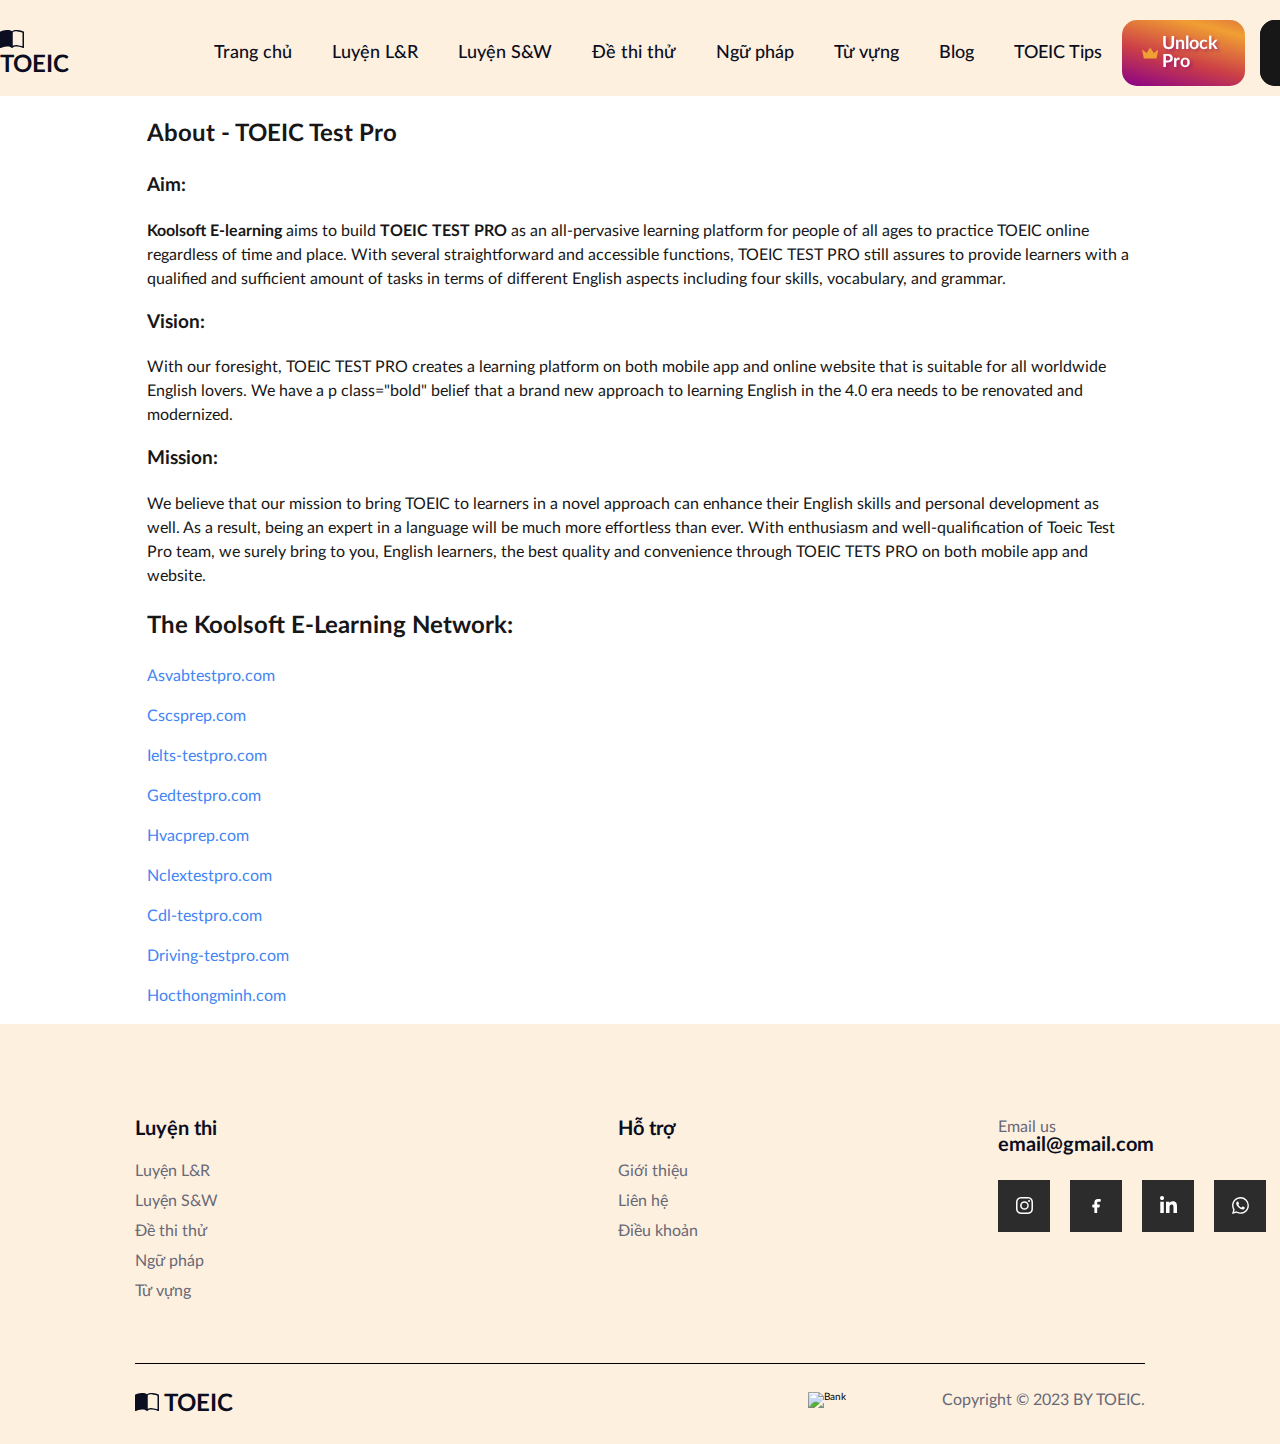
==== aboutus.html @ 28185030 "Làm web contact, aboutus, term" ====
<!DOCTYPE html>
<html lang="en">
    <head>
        <meta charset="UTF-8" />
        <meta name="viewport" content="width=device-width, initial-scale=1.0" />
        <!-- Favicon -->
        <link
            rel="shortcut icon"
            href="./assets/favicon/favicon.ico"
            type="image/x-icon"
        />
        <!-- Nhúng CDN Font Awesome -->
        <link rel="preconnect" href="https://cdnjs.cloudflare.com" />
        <link
            rel="stylesheet"
            href="https://cdnjs.cloudflare.com/ajax/libs/font-awesome/6.4.0/css/all.min.css"
            integrity="sha512-iecdLmaskl7CVkqkXNQ/ZH/XLlvWZOJyj7Yy7tcenmpD1ypASozpmT/E0iPtmFIB46ZmdtAc9eNBvH0H/ZpiBw=="
            crossorigin="anonymous"
            referrerpolicy="no-referrer"
        />
        <!-- Style CSS -->
        <link rel="stylesheet" href="./assets/font/stylesheet.css" />
        <!-- Reset CSS -->
        <link rel="stylesheet" href="./assets/css/reset.css" />
        <!-- Font  -->
        <link rel="stylesheet" href="./assets/css/style.css" />
        <!-- Aboutus CSS -->
        <link rel="stylesheet" href="./assets/css/aboutus.css" />
        <title>Giới thiệu - Web luyện thi TOEIC</title>
    </head>
    <body>
        <header class="header">
            <div class="content">
                <nav class="navbar">
                    <!-- Logo -->
                    <a href="#" class="Logo">
                        <img src="./assets/img/Logo.svg" alt="Logo" />
                        TOEIC
                    </a>

                    <!-- Navigation -->
                    <ul class="nav-items">
                        <li>
                            <a href="#" class="item">Trang&nbsp;chủ</a>
                        </li>
                        <li>
                            <a href="#Luyen-L&R" class="item">Luyện&nbsp;L&R</a>
                        </li>
                        <li>
                            <a href="#Luyen-S&W" class="item">Luyện&nbsp;S&W</a>
                        </li>
                        <li>
                            <a href="#De-thi-thu" class="item"
                                >Đề&nbsp;thi&nbsp;thử</a
                            >
                        </li>
                        <li>
                            <a href="#Ngu-phap" class="item">Ngữ&nbsp;pháp</a>
                        </li>
                        <li>
                            <a href="#Tu-vung" class="item">Từ&nbsp;vựng</a>
                        </li>
                        <li>
                            <a href="#Blog" class="item">Blog</a>
                        </li>
                        <li>
                            <a href="#Tip" class="item">TOEIC&nbsp;Tips</a>
                        </li>
                    </ul>

                    <!-- Button -->
                    <div class="actions">
                        <a class="pro btn">
                            <svg
                                xmlns="http://www.w3.org/2000/svg"
                                viewBox="0 0 36 24"
                            >
                                <path
                                    d="m18 0 8 12 10-8-4 20H4L0 4l10 8 8-12z"
                                ></path>
                            </svg>
                            Unlock Pro
                        </a>

                        <a class="log btn">
                            <p class="text">Đăng nhập</p>
                        </a>
                    </div>
                </nav>
            </div>
        </header>

        <div class="phara">
            <div class="paper">
                <h2 class="tieude">About - TOEIC Test Pro</h2>
                <h3>Aim: </h3>
                <p><a class="bold">Koolsoft E-learning</a> aims to build <a class="bold">TOEIC TEST PRO</a> as an all-pervasive learning platform for people of all ages to practice TOEIC online regardless of time and place. With several straightforward and accessible functions, TOEIC TEST PRO still assures to provide learners with a qualified and sufficient amount of tasks in terms of different English aspects including four skills, vocabulary, and grammar.</p>
                <h3><a class="bold">Vision: </a></h3>
                <p>With our foresight, TOEIC TEST PRO creates a learning platform on both mobile app and online website that is suitable for all worldwide English lovers. We have a p class="bold" belief that a brand new approach to learning English in the 4.0 era needs to be renovated and modernized.</p>
                <h3><a class="bold">Mission: </a></h3>
                <p>We believe that our mission to bring TOEIC to learners in a novel approach can enhance their English skills and personal development as well. As a result, being an expert in a language will be much more effortless than ever. With enthusiasm and well-qualification of Toeic Test Pro team, we surely bring to you, English learners, the best quality and convenience through TOEIC TETS PRO on both mobile app and website.</p>
                <h2 class="tieude">The Koolsoft E-Learning Network:</h2>
                <p>
                    <span class="s1">
                        <a href="http://Asvabtestpro.com"><span class="s2">Asvabtestpro.com</span></a>
                    </span>
                </p>
                <p>
                    <span class="s1">
                        <a href="http://Cscsprep.com"><span class="s2">Cscsprep.com</span></a>
                    </span>
                </p>
                <p>
                    <span class="s1">
                        <a href="http://Ielts-testpro.com"><span class="s2">Ielts-testpro.com</span></a>
                    </span>
                </p>
                <p>
                    <span class="s1">
                        <a href="http://Gedtestpro.com"><span class="s2">Gedtestpro.com</span></a>
                    </span>
                </p>
                <p>
                    <span class="s1">
                        <a href="http://Hvacprep.com"><span class="s2">Hvacprep.com</span></a>
                    </span>
                </p>
                <p>
                    <span class="s1">
                        <a href="http://Nclextestpro.com"><span class="s2">Nclextestpro.com</span></a>
                    </span>
                </p>
                <p>
                    <span class="s1">
                        <a href="http://Cdl-testpro.com"><span class="s2">Cdl-testpro.com</span></a>
                    </span>
                </p>
                <p>
                    <span class="s1">
                        <a href="http://Driving-testpro.com"><span class="s2">Driving-testpro.com</span></a>
                    </span>
                </p>
                <p>
                    <span class="s1">
                        <a href="http://Hocthongminh.com"><span class="s2">Hocthongminh.com</span></a>
                    </span>
                </p>
            </div>
        </div>

        <footer class="footer">
            <div class="content">
                <div class="row row-top">
                    <div class="column-1">
                        <h2 class="heading">Luyện&nbsp;thi</h2>
                        <ul class="list">
                            <li class="item">
                                <a href="">Luyện&nbsp;L&R</a>
                            </li>
                            <li class="item">
                                <a href="">Luyện&nbsp;S&W</a>
                            </li>
                            <li class="item">
                                <a href="">Đề&nbsp;thi&nbsp;thử</a>
                            </li>
                            <li class="item">
                                <a href="">Ngữ&nbsp;pháp</a>
                            </li>
                            <li class="item">
                                <a href="">Từ&nbsp;vựng</a>
                            </li>
                        </ul>
                    </div>

                    <div class="column-2">
                        <h2 class="heading">Hỗ&nbsp;trợ</h2>
                        <ul class="list">
                            <li class="item">
                                <a href="">Giới&nbsp;thiệu</a>
                            </li>
                            <li class="item">
                                <a href="">Liên&nbsp;hệ</a>
                            </li>
                            <li class="item">
                                <a href="">Điều&nbsp;khoản</a>
                            </li>
                        </ul>
                    </div>

                    <div class="email-call mail">
                        <p class="desc-email-call">Email us</p>
                        <a href="mailto:email@gmail.com" class="mail-call"
                            >email@gmail.com</a
                        >
                        <div class="social-media">
                            <div class="card">
                                <a
                                    href="#!"
                                    class="socialContainer containerOne"
                                >
                                    <svg
                                        class="socialSvg instagramSvg"
                                        viewBox="0 0 16 16"
                                    >
                                        <path
                                            d="M8 0C5.829 0 5.556.01 4.703.048 3.85.088 3.269.222 2.76.42a3.917 3.917 0 0 0-1.417.923A3.927 3.927 0 0 0 .42 2.76C.222 3.268.087 3.85.048 4.7.01 5.555 0 5.827 0 8.001c0 2.172.01 2.444.048 3.297.04.852.174 1.433.372 1.942.205.526.478.972.923 1.417.444.445.89.719 1.416.923.51.198 1.09.333 1.942.372C5.555 15.99 5.827 16 8 16s2.444-.01 3.298-.048c.851-.04 1.434-.174 1.943-.372a3.916 3.916 0 0 0 1.416-.923c.445-.445.718-.891.923-1.417.197-.509.332-1.09.372-1.942C15.99 10.445 16 10.173 16 8s-.01-2.445-.048-3.299c-.04-.851-.175-1.433-.372-1.941a3.926 3.926 0 0 0-.923-1.417A3.911 3.911 0 0 0 13.24.42c-.51-.198-1.092-.333-1.943-.372C10.443.01 10.172 0 7.998 0h.003zm-.717 1.442h.718c2.136 0 2.389.007 3.232.046.78.035 1.204.166 1.486.275.373.145.64.319.92.599.28.28.453.546.598.92.11.281.24.705.275 1.485.039.843.047 1.096.047 3.231s-.008 2.389-.047 3.232c-.035.78-.166 1.203-.275 1.485a2.47 2.47 0 0 1-.599.919c-.28.28-.546.453-.92.598-.28.11-.704.24-1.485.276-.843.038-1.096.047-3.232.047s-2.39-.009-3.233-.047c-.78-.036-1.203-.166-1.485-.276a2.478 2.478 0 0 1-.92-.598 2.48 2.48 0 0 1-.6-.92c-.109-.281-.24-.705-.275-1.485-.038-.843-.046-1.096-.046-3.233 0-2.136.008-2.388.046-3.231.036-.78.166-1.204.276-1.486.145-.373.319-.64.599-.92.28-.28.546-.453.92-.598.282-.11.705-.24 1.485-.276.738-.034 1.024-.044 2.515-.045v.002zm4.988 1.328a.96.96 0 1 0 0 1.92.96.96 0 0 0 0-1.92zm-4.27 1.122a4.109 4.109 0 1 0 0 8.217 4.109 4.109 0 0 0 0-8.217zm0 1.441a2.667 2.667 0 1 1 0 5.334 2.667 2.667 0 0 1 0-5.334z"
                                        ></path>
                                    </svg>
                                </a>

                                <a
                                    href="#!"
                                    class="socialContainer containerTwo"
                                >
                                    <svg
                                        class="fb socialSvg"
                                        fill="#000000"
                                        width="800px"
                                        height="800px"
                                        viewBox="0 0 24 24"
                                        id="facebook"
                                        data-name="Flat Color"
                                        xmlns="http://www.w3.org/2000/svg"
                                        class="icon flat-color"
                                    >
                                        <path
                                            id="primary"
                                            d="M14,6h3a1,1,0,0,0,1-1V3a1,1,0,0,0-1-1H14A5,5,0,0,0,9,7v3H7a1,1,0,0,0-1,1v2a1,1,0,0,0,1,1H9v7a1,1,0,0,0,1,1h2a1,1,0,0,0,1-1V14h2.22a1,1,0,0,0,1-.76l.5-2a1,1,0,0,0-1-1.24H13V7A1,1,0,0,1,14,6Z"
                                            style="fill: rgb(0, 0, 0)"
                                        ></path>
                                    </svg>
                                </a>

                                <a
                                    href="#!"
                                    class="socialContainer containerThree"
                                >
                                    <svg
                                        class="socialSvg linkdinSvg"
                                        viewBox="0 0 448 512"
                                    >
                                        <path
                                            d="M100.28 448H7.4V148.9h92.88zM53.79 108.1C24.09 108.1 0 83.5 0 53.8a53.79 53.79 0 0 1 107.58 0c0 29.7-24.1 54.3-53.79 54.3zM447.9 448h-92.68V302.4c0-34.7-.7-79.2-48.29-79.2-48.29 0-55.69 37.7-55.69 76.7V448h-92.78V148.9h89.08v40.8h1.3c12.4-23.5 42.69-48.3 87.88-48.3 94 0 111.28 61.9 111.28 142.3V448z"
                                        ></path>
                                    </svg>
                                </a>

                                <a
                                    href="#!"
                                    class="socialContainer containerFour"
                                >
                                    <svg
                                        class="socialSvg whatsappSvg"
                                        viewBox="0 0 16 16"
                                    >
                                        <path
                                            d="M13.601 2.326A7.854 7.854 0 0 0 7.994 0C3.627 0 .068 3.558.064 7.926c0 1.399.366 2.76 1.057 3.965L0 16l4.204-1.102a7.933 7.933 0 0 0 3.79.965h.004c4.368 0 7.926-3.558 7.93-7.93A7.898 7.898 0 0 0 13.6 2.326zM7.994 14.521a6.573 6.573 0 0 1-3.356-.92l-.24-.144-2.494.654.666-2.433-.156-.251a6.56 6.56 0 0 1-1.007-3.505c0-3.626 2.957-6.584 6.591-6.584a6.56 6.56 0 0 1 4.66 1.931 6.557 6.557 0 0 1 1.928 4.66c-.004 3.639-2.961 6.592-6.592 6.592zm3.615-4.934c-.197-.099-1.17-.578-1.353-.646-.182-.065-.315-.099-.445.099-.133.197-.513.646-.627.775-.114.133-.232.148-.43.05-.197-.1-.836-.308-1.592-.985-.59-.525-.985-1.175-1.103-1.372-.114-.198-.011-.304.088-.403.087-.088.197-.232.296-.346.1-.114.133-.198.198-.33.065-.134.034-.248-.015-.347-.05-.099-.445-1.076-.612-1.47-.16-.389-.323-.335-.445-.34-.114-.007-.247-.007-.38-.007a.729.729 0 0 0-.529.247c-.182.198-.691.677-.691 1.654 0 .977.71 1.916.81 2.049.098.133 1.394 2.132 3.383 2.992.47.205.84.326 1.129.418.475.152.904.129 1.246.08.38-.058 1.171-.48 1.338-.943.164-.464.164-.86.114-.943-.049-.084-.182-.133-.38-.232z"
                                        ></path>
                                    </svg>
                                </a>
                            </div>
                        </div>
                    </div>

                    <div class="email-call call">
                        <p class="desc-email-call">Call&nbsp;us</p>
                        <a href="tel:00012345678" class="mail-call"
                            >000&nbsp;1234&nbsp;5678</a
                        >
                    </div>
                </div>
            </div>
            <div class="row row-bottom">
                <!-- Logo -->
                <a href="#" class="Logo">
                    <img src="./assets/img/Logo.svg" alt="Logo" />
                    TOEIC
                </a>

                <!-- Bank -->
                <img src="./assets/img/Bank.svg" alt="Bank" class="bank" />

                <p class="copy-right">
                    Copyright&nbsp;©&nbsp;2023&nbsp;BY&nbsp;TOEIC.
                </p>
            </div>
        </footer>
    </body>
</html>
---- assets/font/stylesheet.css ----
@font-face {
    font-family: 'Lato';
    src: url('Lato/Lato-Bold.woff2') format('woff2'),
        url('Lato/Lato-Bold.woff') format('woff');
    font-weight: bold;
    font-style: normal;
    font-display: swap;
}

@font-face {
    font-family: 'Lato Hairline';
    src: url('Lato/Lato-Hairline.woff2') format('woff2'),
        url('Lato/Lato-Hairline.woff') format('woff');
    font-weight: normal;
    font-style: normal;
    font-display: swap;
}

@font-face {
    font-family: 'Lato';
    src: url('Lato/Lato-Black.woff2') format('woff2'),
        url('Lato/Lato-Black.woff') format('woff');
    font-weight: 900;
    font-style: normal;
    font-display: swap;
}

@font-face {
    font-family: 'Lato';
    src: url('Lato/Lato-Heavy.woff2') format('woff2'),
        url('Lato/Lato-Heavy.woff') format('woff');
    font-weight: 900;
    font-style: normal;
    font-display: swap;
}

@font-face {
    font-family: 'Lato';
    src: url('Lato/Lato-Italic.woff2') format('woff2'),
        url('Lato/Lato-Italic.woff') format('woff');
    font-weight: normal;
    font-style: italic;
    font-display: swap;
}

@font-face {
    font-family: 'Lato';
    src: url('Lato/Lato-Light.woff2') format('woff2'),
        url('Lato/Lato-Light.woff') format('woff');
    font-weight: 300;
    font-style: normal;
    font-display: swap;
}

@font-face {
    font-family: 'Lato';
    src: url('Lato/Lato-Regular.woff2') format('woff2'),
        url('Lato/Lato-Regular.woff') format('woff');
    font-weight: normal;
    font-style: normal;
    font-display: swap;
}

@font-face {
    font-family: 'Lato';
    src: url('Lato/Lato-Medium.woff2') format('woff2'),
        url('Lato/Lato-Medium.woff') format('woff');
    font-weight: 500;
    font-style: normal;
    font-display: swap;
}

@font-face {
    font-family: 'Lato';
    src: url('Lato/Lato-Semibold.woff2') format('woff2'),
        url('Lato/Lato-Semibold.woff') format('woff');
    font-weight: 600;
    font-style: normal;
    font-display: swap;
}

@font-face {
    font-family: 'Lato';
    src: url('Lato/Lato-Thin.woff2') format('woff2'),
        url('Lato/Lato-Thin.woff') format('woff');
    font-weight: 100;
    font-style: normal;
    font-display: swap;
}
---- assets/css/style.css ----
* {
    box-sizing: border-box;
}

html {
    font-size: 62.5%;
}

body {
    font-family: "Lato", sans-serif;
}

:root {
    --font-color: #0b0d21;
}

/* ===== Common ===== */
.content {
    width: 1600px;
    max-width: 100%;
    margin-left: auto;
    margin-right: auto;
}

a {
    text-decoration: none;
}

.Logo {
    color: var(--font-color);
    font-size: 2.4rem;
    font-weight: 700;
    border: none;
    margin-right: 125px;
}

.btn {
    padding: 15px 20px;
    color: #fff;
    font-size: 1.8rem;
    font-weight: 700;
    border-radius: 15px;
}

.pro {
    display: flex;
    cursor: pointer;
    gap: 0.4rem;
    text-shadow: 2px 2px 3px rgb(136 0 136 / 50%);
    background: linear-gradient(
            15deg,
            #880088,
            #aa2068,
            #cc3f47,
            #de6f3d,
            #f09f33,
            #de6f3d,
            #cc3f47,
            #aa2068,
            #880088
        )
        no-repeat;
    background-size: 300%;
    border: none;
    background-position: left center;
    transition: background 0.3s ease;
}

.pro:hover {
    background-size: 320%;
    background-position: right center;
}

.pro:hover svg {
    fill: #fff;
}

.pro svg {
    width: 23px;
    fill: #f09f33;
    transition: 0.3s ease;
}
/* ================ Header ================ */
.header {
    background-color: #fdf0df;
    padding-top: 10px;
    position: sticky;
    top: -10px;
    z-index: 1;
}

.navbar {
    display: flex;
    align-items: center;
    padding: 10px 10px 10px 0px;
}

.navbar .nav-items {
    display: flex;
}

.navbar .nav-items .item {
    color: var(--font-color);
    font-size: 1.8rem;
    font-weight: 500;
    border-radius: 15px;
    padding: 15px 20px;
    transition: all 500ms;
}

.navbar .nav-items .item:hover {
    background: #ffee00;
}

.navbar .actions {
    margin-left: auto;
    display: flex;
}

.log {
    margin-left: 15px;
    display: flex;
    justify-content: center;
    align-items: center;
    gap: 15px;
    background-color: #181717;
    outline: 3px #181717 solid;
    outline-offset: -3px;
    border: none;
    cursor: pointer;
    transition: 400ms;
}

.log:hover {
    background-color: transparent;
}

.log:hover .text {
    color: #181717;
}

/* =============== main =============== */
/* ====== head ====== */
/* Nội dung */
.head {
    /* display: flex; */
    margin-left: 0;
    height: calc(100vh - 78px);
    background: #fdf0df;
    position: relative;
    padding-top: 95px;
}

.head .info {
    width: 35%;
}

.head .title {
    color: var(--font-color);
    font-size: 6.2rem;
    font-weight: 900;
}

.head .desc {
    margin-top: 20px;
    color: var(--font-color);
    font-size: 1.7rem;
    font-weight: 400;
    line-height: 2.8rem;
}

.head .head-actions {
    display: flex;
}

.head .hoc-ngay {
    width: 200px;
}

.head .head-btn {
    margin: 40px 20px 0px 0px;
}

/* Access (Đánh giá) */
.access {
    margin-top: 100px;
    position: relative;
}

.access .number-review {
    margin-top: 16px;
    color: var(--font-color);
    font-size: 2.2rem;
    font-weight: 700;
}

.access .result-review {
    margin-top: 6px;
    color: var(--font-color);
    font-size: 1.8rem;
    font-weight: 400;
}

.access .desc-review {
    width: 85px;
    margin-top: 16px;
    color: var(--font-color);
    font-size: 1.8rem;
    font-style: normal;
    font-weight: 700;
    border-bottom: 1.5px solid #000;
}

.access .book {
    position: absolute;
    right: 0;
    top: 44px;
    filter: brightness(0) saturate(100%) invert(91%) sepia(21%) saturate(3987%)
        hue-rotate(0deg) brightness(105%) contrast(107%);
}

/* Photo (Hình ảnh) */
.head .content-photo {
    margin-top: 100px;
}

.head .photo1 {
    position: absolute;
    top: 100px;
    right: calc((100vw - 1600px) / 2 + 305px);
}

.head .photo2 {
    position: absolute;
    top: 100px;
    right: calc((100vw - 1600px) / 2 + 5px); /*135px*/
}

.head .photo3 {
    position: absolute;
    top: 550px;
    right: calc((100vw - 1600px) / 2 + 305px);
}

.head .photo4 {
    position: absolute;
    right: calc((100vw - 1600px) / 2 + 5px); /*135px*/
    top: 396px;
}

.head .scoll-down {
    position: absolute;
    top: 706px;
    right: calc((100vw - 1600px) / 2 + 105px);
}

.head .scoll-down .mouse {
    margin-left: 32.5px;
}

.head .scoll-down .desc {
    margin-top: 12px;
}

/* Subcribe */
.subcribe {
    background-color: #ffee00;
    padding: 115px 435px 100px;
}

.subcribe .content {
    position: relative;
}

.subcribe .heading-sub {
    margin-left: auto;
    margin-right: auto;
    width: 570px;
    color: var(--font-color);
    text-align: center;
    font-size: 4.2rem;
    font-weight: 800;
    line-height: 5.2rem;
}

.subcribe .desc-sub {
    color: var(--font-color);
    text-align: center;
    font-size: 1.8rem;
    font-weight: 400;
    line-height: 2rem;
    width: 570px;
    margin: 10px auto;
}

.subcribe .form-group {
    margin: 40px auto 0px;
    width: 570px;
    display: flex;
    justify-content: center;
    align-items: center;
}

.subcribe .form-group .email-input {
    color: var(--font-color);
    background-color: transparent;
    outline: none;
    border: none;
    border: 2px solid var(--font-color);
    width: 393px;
    border-radius: 8px;
    padding: 15px 0px 15px 15px;
    font-size: 1.8rem;
    font-weight: 400;
}

.subcribe .form-group .email-input::placeholder {
    color: var(--font-color);
    font-size: 1.8rem;
    font-weight: 400;
}

.subcribe .form-error {
    color: red;
    font-size: 1.8rem;
    font-weight: 400;
    line-height: 2.8rem;
    visibility: hidden;
}

.subcribe .form-group:has(:invalid:not(:placeholder-shown)) .form-error {
    visibility: visible;
}

.subcribe .form-group .sub-btn {
    height: 62px;
    width: 159px;
    margin-bottom: auto;
}

.subcribe .form-group:has(:invalid) .sub-btn {
    opacity: 0.7;
    pointer-events: none;
}

.subcribe .sub-book1 {
    position: absolute;
    left: calc((100vw - 1600px) / 2 - 200px);
    top: 50px;
}

.subcribe .sub-book2 {
    position: absolute;
    transform: rotate(90deg);
    right: calc((100vw - 1600px) / 2 - 200px);
    top: 25px;
}

/* Function Web */
.function_web {
    background-color: #fdf0df;
    padding: 50px;
}

.function_web .heading {
    margin-top: 50px;
    color: var(--font-color);
    font-size: 4.2rem;
    font-weight: 800;
}

.function_web .web {
    max-width: 100%;
    width: 1000px;
    object-fit: cover;
}

.function_web .group-info {
    display: flex;
}

.function_web .group-info .info {
    padding: 20px;
    background-color: #fff;
    border-radius: 20px;
    width: 300px;
    height: 240px;
    box-shadow: 0 6px 10px rgba(218, 220, 237, 0.5);
    margin: 30px 20px 0px 0px;
    transition: 1s ease;
}

.function_web .group-info .info:first-child {
    margin-top: 50px;
}

.function_web .group-info .info:hover {
    transform: translateY(-20px);
}

.function_web .group-info .info .icon {
    text-align: center;
    filter: brightness(0) saturate(100%) invert(53%) sepia(64%) saturate(1620%)
        hue-rotate(208deg) brightness(100%) contrast(102%);
    margin-bottom: 5px;
}

.function_web .group-info .info .title {
    color: var(--font-color);
    text-align: center;
    font-size: 2rem;
    font-weight: 700;
    line-height: 2rem;
    margin-bottom: 10px;
}

.function_web .group-info .info .desc {
    color: #686977;
    font-size: 1.6rem;
    font-weight: 400;
    line-height: 2.6rem;
}

.func-button {
    margin-top: 30px;
    display: flex;
    justify-content: center;
    align-items: center;
}

.func-btn {
    --color: #828aff;
    padding: 2em 15em;
    background-color: transparent;
    border-radius: 999px;
    position: relative;
    overflow: hidden;
    cursor: pointer;
    transition: 0.5s;
    border: 3px solid;
    text-transform: uppercase;
    color: var(--color);
    z-index: 1;
    font-size: 1.8rem;
    font-weight: 700;
}

.func-btn::before,
.func-btn::after {
    content: "";
    display: block;
    width: 50px;
    height: 50px;
    transform: translate(-50%, -50%);
    position: absolute;
    border-radius: 999px;
    z-index: -1;
    background-color: var(--color);
    transition: 500ms ease;
}

.func-btn::before {
    top: -1em;
    left: -1em;
}

.func-btn::after {
    left: calc(100% + 1em);
    top: calc(100% + 1em);
}

.func-btn:hover::before,
.func-btn:hover::after {
    height: 800px;
    width: 800px;
}

.func-btn:hover {
    color: #34447c;
    transform: translateY(-10px);
}

.func-btn:hover .text {
    color: #000;
}

.func-btn:active {
    filter: brightness(0.8);
}

/* =============== footer =============== */
.footer {
    background-color: #fdf0df;
    padding: 95px 135px 0px 135px;
}

.footer .row {
    display: flex;
}

.footer .heading {
    color: var(--font-color);
    font-size: 2rem;
    font-weight: 700;
    margin-bottom: 24px;
}

.footer .item {
    padding-bottom: 14px;
}

.footer .item a,
.footer .row .email-call {
    color: #686977;
    font-size: 1.6rem;
    font-weight: 400;
}

.footer .row-top .column-2 {
    margin-left: 400px;
}

.footer .email .desc-email-call {
    margin-bottom: 16px;
}

.footer .email-call .mail-call {
    color: var(--font-color);
    font-size: 2rem;
    font-style: normal;
    font-weight: 700;
}

.footer .mail {
    margin-left: 300px;
}

.footer .call {
    margin-left: auto;
}

.footer .social-media .card {
    display: flex;
    align-items: center;
    justify-content: center;
    padding: 25px 25px 25px 0px;
    gap: 20px;
}

/* for all social containers*/
.footer .social-media .socialContainer {
    width: 52px;
    height: 52px;
    background-color: rgb(44, 44, 44);
    display: flex;
    align-items: center;
    justify-content: center;
    overflow: hidden;
    transition-duration: 0.3s;
}
/* instagram*/
.footer .social-media .containerOne:hover {
    background-color: #d62976;
    transition-duration: 0.3s;
}
/* facebook*/
.footer .social-media .fb {
    filter: brightness(0) saturate(100%) invert(100%) sepia(100%) saturate(0%)
        hue-rotate(288deg) brightness(102%) contrast(102%);
}

.footer .social-media .containerTwo:hover {
    background-color: #00acee;
    transition-duration: 0.3s;
}
/* linkdin*/
.footer .social-media .containerThree:hover {
    background-color: #0072b1;
    transition-duration: 0.3s;
}
/* Whatsapp*/
.footer .social-media .containerFour:hover {
    background-color: #128c7e;
    transition-duration: 0.3s;
}

.footer .social-media .socialContainer:active {
    transform: scale(0.9);
    transition-duration: 0.3s;
}

.footer .social-media .socialSvg {
    width: 17px;
}

.footer .social-media .socialSvg path {
    fill: rgb(255, 255, 255);
}

.footer .social-media .socialContainer:hover .socialSvg {
    animation: slide-in-top 0.3s both;
}

@keyframes slide-in-top {
    0% {
        transform: translateY(-50px);
        opacity: 0;
    }

    100% {
        transform: translateY(0);
        opacity: 1;
    }
}

.footer .row-bottom {
    margin-top: 50px;
    padding: 28px 0px;
    border-top: 1px solid #000;
}

.footer .row-bottom .bank {
    margin-left: 450px;
}

.footer .row-bottom .copy-right {
    margin-left: auto;
    color: #686977;
    font-size: 1.6rem;
    font-weight: 400;
}
---- assets/css/aboutus.css ----
body{
    font-family: "Lato", sans-serif;
}
/*định dạng khung*/
.phara{
    display: flex;
    justify-content: center;
    align-items: center;
    padding-left: 24px;
    padding-right: 24px;
    background-color: white;
}
.paper{
    width:80%;
    color:#181717;
    font-size: 1.6rem;
    line-height: 1.5;
}
/*tieude*/
.tieude{
    font-weight: 700;
    font-size: 2.4rem;
    margin: 20px 0;
} 
.paper h3{
    font-weight: 700;
    font-size: 1.9rem;
    margin: 18px 0;
}
.paper p {
    margin: 16px 0;
}
.bold{
    font-weight: 700;
}
/*link*/

/* Hiệu ứng đổi màu chữ khi di chuột vào liên kết */
.s2 {
    color: #4285f4;
    transition: color 0.2s ease;
  }
.s2:hover {
    color: #41a42b;
  }
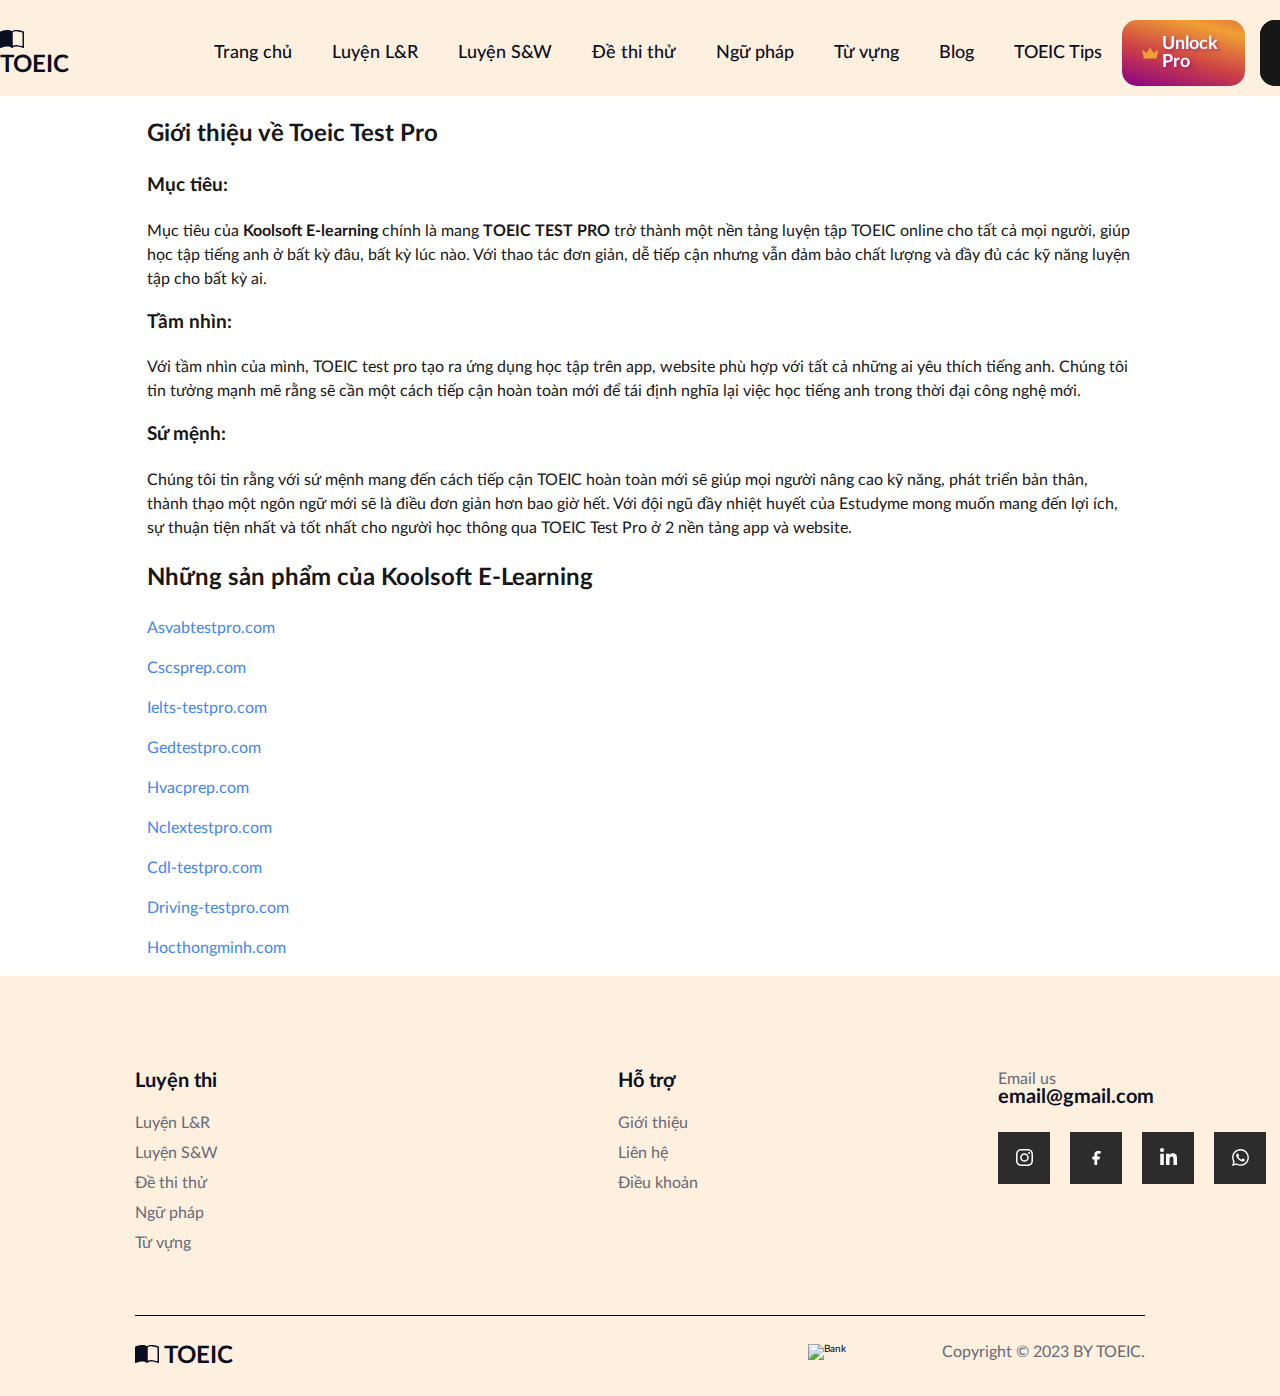
==== commit 07572f5b: "fix bug và làm web contact" ====
--- a/aboutus.html
+++ b/aboutus.html
@@ -92,14 +92,14 @@
 
         <div class="phara">
             <div class="paper">
-                <h2 class="tieude">About - TOEIC Test Pro</h2>
-                <h3>Aim: </h3>
-                <p><a class="bold">Koolsoft E-learning</a> aims to build <a class="bold">TOEIC TEST PRO</a> as an all-pervasive learning platform for people of all ages to practice TOEIC online regardless of time and place. With several straightforward and accessible functions, TOEIC TEST PRO still assures to provide learners with a qualified and sufficient amount of tasks in terms of different English aspects including four skills, vocabulary, and grammar.</p>
-                <h3><a class="bold">Vision: </a></h3>
-                <p>With our foresight, TOEIC TEST PRO creates a learning platform on both mobile app and online website that is suitable for all worldwide English lovers. We have a p class="bold" belief that a brand new approach to learning English in the 4.0 era needs to be renovated and modernized.</p>
-                <h3><a class="bold">Mission: </a></h3>
-                <p>We believe that our mission to bring TOEIC to learners in a novel approach can enhance their English skills and personal development as well. As a result, being an expert in a language will be much more effortless than ever. With enthusiasm and well-qualification of Toeic Test Pro team, we surely bring to you, English learners, the best quality and convenience through TOEIC TETS PRO on both mobile app and website.</p>
-                <h2 class="tieude">The Koolsoft E-Learning Network:</h2>
+                <h2 class="tieude">Giới thiệu về Toeic Test Pro</h2>
+                <h3>Mục tiêu: </h3>
+                <p>Mục tiêu của <a class="bold">Koolsoft E-learning</a> chính là mang <a class="bold">TOEIC TEST PRO</a> trở thành một nền tảng luyện tập TOEIC online cho tất cả mọi người, giúp học tập tiếng anh ở bất kỳ đâu, bất kỳ lúc nào. Với thao tác đơn giản, dễ tiếp cận nhưng vẫn đảm bảo chất lượng và đầy đủ các kỹ năng luyện tập cho bất kỳ ai.</p>
+                <h3><a class="bold">Tầm nhìn: </a></h3>
+                <p>Với tầm nhìn của mình, TOEIC test pro tạo ra ứng dụng học tập trên app, website phù hợp với tất cả những ai yêu thích tiếng anh. Chúng tôi tin tưởng mạnh mẽ rằng sẽ cần một cách tiếp cận hoàn toàn mới để tái định nghĩa lại việc học tiếng anh trong thời đại công nghệ mới.</p>
+                <h3><a class="bold">Sứ mệnh: </a></h3>
+                <p>Chúng tôi tin rằng với sứ mệnh mang đến cách tiếp cận TOEIC hoàn toàn mới sẽ giúp mọi người nâng cao kỹ năng, phát triển bản thân, thành thạo một ngôn ngữ mới sẽ là điều đơn giản hơn bao giờ hết. Với đội ngũ đầy nhiệt huyết của Estudyme mong muốn mang đến lợi ích, sự thuận tiện nhất và tốt nhất cho người học thông qua TOEIC Test Pro ở 2 nền tảng app và website.</p>
+                <h2 class="tieude">Những sản phẩm của Koolsoft E-Learning</h2>
                 <p>
                     <span class="s1">
                         <a href="http://Asvabtestpro.com"><span class="s2">Asvabtestpro.com</span></a>
--- a/assets/css/style.css
+++ b/assets/css/style.css
@@ -333,7 +333,7 @@
 }
 
 .subcribe .form-group .sub-btn {
-    height: 62px;
+    height: 55px;
     width: 159px;
     margin-bottom: auto;
 }
--- a/assets/css/aboutus.css
+++ b/assets/css/aboutus.css
@@ -38,6 +38,7 @@
 /* Hiệu ứng đổi màu chữ khi di chuột vào liên kết */
 .s2 {
     color: #4285f4;
+    font-weight: ;
     transition: color 0.2s ease;
   }
 .s2:hover {
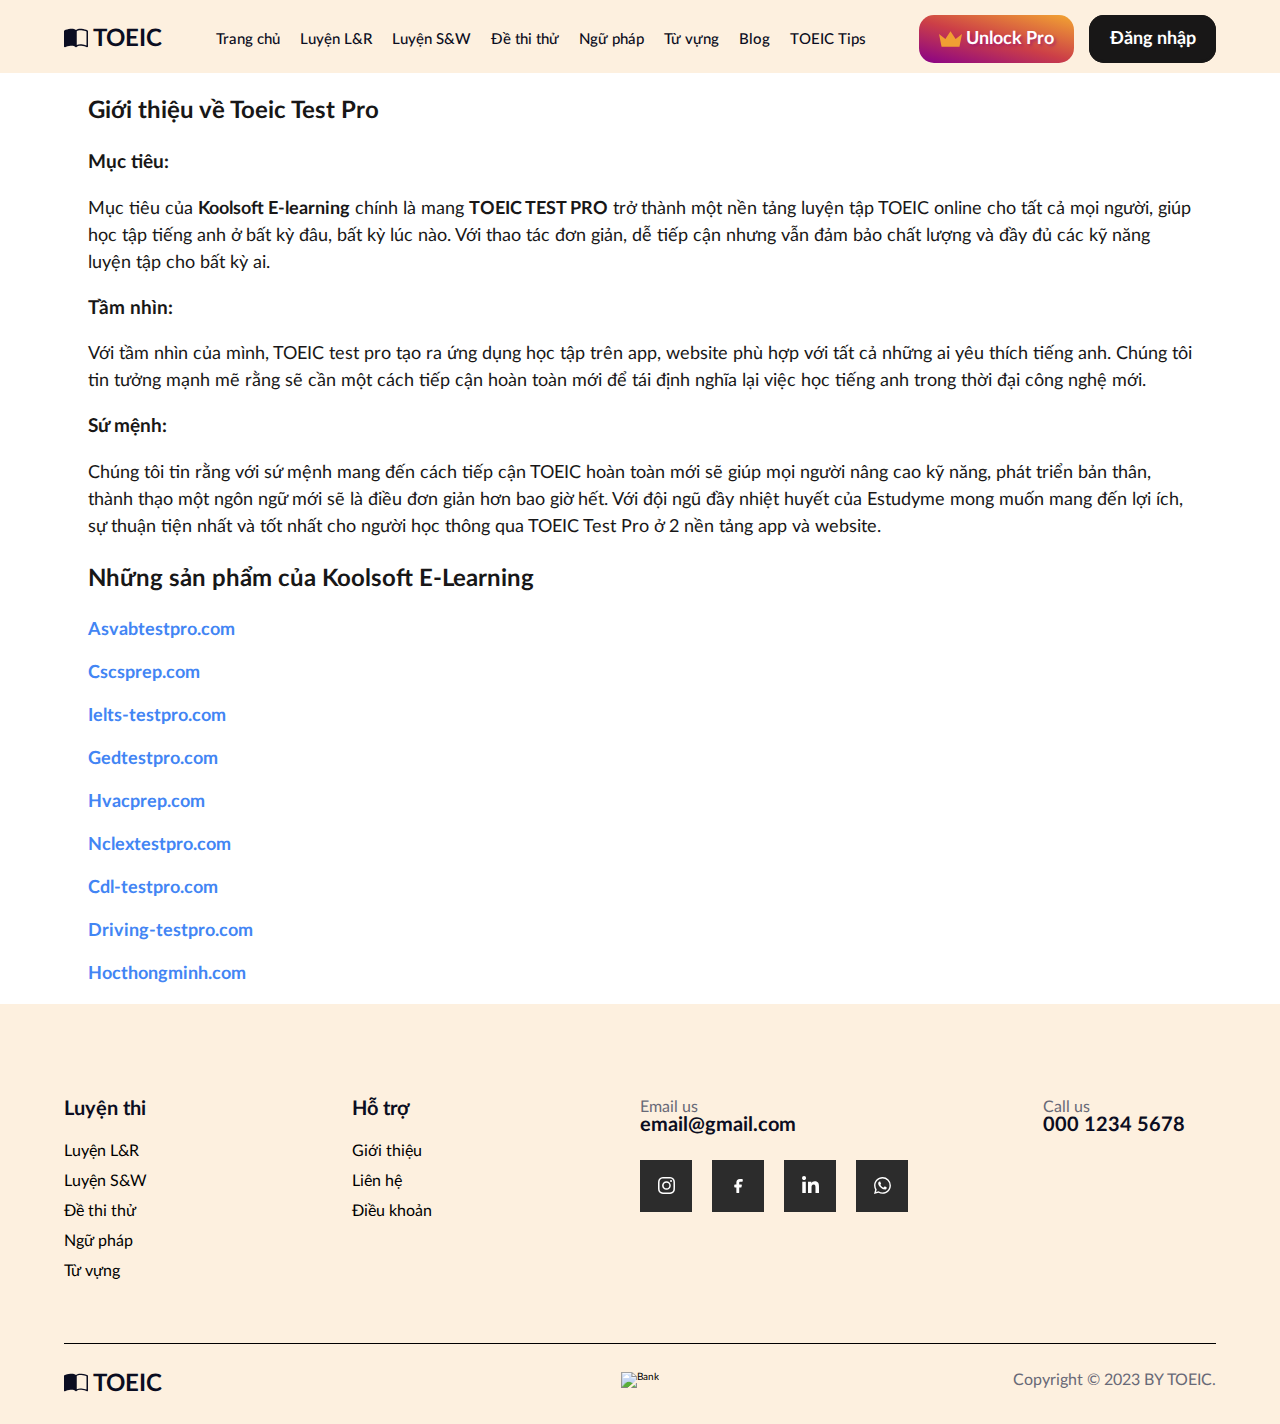
==== commit 4a71d46f: "Merge pull request #19 from KhoaNguyenNe/XuanChinh" ====
--- a/aboutus.html
+++ b/aboutus.html
@@ -20,6 +20,8 @@
         />
         <!-- Style CSS -->
         <link rel="stylesheet" href="./assets/font/stylesheet.css" />
+        <!-- Responsive -->
+        <link rel="stylesheet" href="./assets/css/responsive.css" />
         <!-- Reset CSS -->
         <link rel="stylesheet" href="./assets/css/reset.css" />
         <!-- Font  -->
@@ -30,18 +32,67 @@
     </head>
     <body>
         <header class="header">
-            <div class="content">
-                <nav class="navbar">
+            <div class="content nav-content">
+                <nav class="navbar">  
+                     <!--nav mobile-->
+                    <label for="nav-mobile-input" class="nav_bars-btn">
+                        <svg xmlns="http://www.w3.org/2000/svg" viewBox="0 0 448 512"><!--! Font Awesome Pro 6.4.2 by @fontawesome - https://fontawesome.com License - https://fontawesome.com/license (Commercial License) Copyright 2023 Fonticons, Inc. --><path d="M0 96C0 78.3 14.3 64 32 64H416c17.7 0 32 14.3 32 32s-14.3 32-32 32H32C14.3 128 0 113.7 0 96zM0 256c0-17.7 14.3-32 32-32H416c17.7 0 32 14.3 32 32s-14.3 32-32 32H32c-17.7 0-32-14.3-32-32zM448 416c0 17.7-14.3 32-32 32H32c-17.7 0-32-14.3-32-32s14.3-32 32-32H416c17.7 0 32 14.3 32 32z"/></svg>
+                    </label>
+                    
+
+                    <input type="checkbox" id="nav-mobile-input" class="nav-input" value="" >
+
+                    <!--Nav_overlay-->
+                    <label for="nav-mobile-input" class="nav_overlay"></label>
+
+                    <nav class="nav-mobile">
+                        <label for="nav-mobile-input" class="nav-mobile-close">
+                            <svg xmlns="http://www.w3.org/2000/svg" viewBox="0 0 352 512"><!-- Font Awesome Pro 5.15.4 by @fontawesome - https://fontawesome.com License - https://fontawesome.com/license (Commercial License) --><path d="M242.72 256l100.07-100.07c12.28-12.28 12.28-32.19 0-44.48l-22.24-22.24c-12.28-12.28-32.19-12.28-44.48 0L176 189.28 75.93 89.21c-12.28-12.28-32.19-12.28-44.48 0L9.21 111.45c-12.28 12.28-12.28 32.19 0 44.48L109.28 256 9.21 356.07c-12.28 12.28-12.28 32.19 0 44.48l22.24 22.24c12.28 12.28 32.2 12.28 44.48 0L176 322.72l100.07 100.07c12.28 12.28 32.2 12.28 44.48 0l22.24-22.24c12.28-12.28 12.28-32.19 0-44.48L242.72 256z"/></svg></label>
+                        <ul class="nav-mobile-list">
+                            <li>
+                                <a href="./index.html" class="item-nav-mobile">Trang&nbsp;chủ</a>
+                            </li>
+                            <li>
+                                <a href="#Luyen-L&R" class="item-nav-mobile">Luyện&nbsp;L&R</a>
+                            </li>
+                            <li>
+                                <a href="#Luyen-S&W" class="item-nav-mobile">Luyện&nbsp;S&W</a>
+                            </li>
+                            <li>
+                                <a href="#De-thi-thu" class="item-nav-mobile"
+                                    >Đề&nbsp;thi&nbsp;thử</a
+                                >
+                            </li>
+                            <li>
+                                <a href="#Ngu-phap" class="item-nav-mobile">Ngữ&nbsp;pháp</a>
+                            </li>
+                            <li>
+                                <a href="#Tu-vung" class="item-nav-mobile">Từ&nbsp;vựng</a>
+                            </li>
+                            <li>
+                                <a href="#Blog" class="item-nav-mobile">Blog</a>
+                            </li>
+                            <li>
+                                <a href="#Tip" class="item-nav-mobile">TOEIC&nbsp;Tips</a>
+                            </li>
+                        </ul>
+                    </nav>
                     <!-- Logo -->
-                    <a href="#" class="Logo">
-                        <img src="./assets/img/Logo.svg" alt="Logo" />
-                        TOEIC
-                    </a>
-
-                    <!-- Navigation -->
+                    <div class="Logo-nav">
+                        <a href="./index.html" class="Logo">
+                            <img
+                                src="./assets/img/Logo.svg"
+                                alt="Logo"
+                                class="lg"
+                            />
+                            <p class="desc-Logo">TOEIC</p>
+                        </a>
+                    </div>
+                    
+                    <!-- Navigation pc-->
                     <ul class="nav-items">
                         <li>
-                            <a href="#" class="item">Trang&nbsp;chủ</a>
+                            <a href="./index.html" class="item">Trang&nbsp;chủ</a>
                         </li>
                         <li>
                             <a href="#Luyen-L&R" class="item">Luyện&nbsp;L&R</a>
@@ -67,7 +118,7 @@
                             <a href="#Tip" class="item">TOEIC&nbsp;Tips</a>
                         </li>
                     </ul>
-
+                    
                     <!-- Button -->
                     <div class="actions">
                         <a class="pro btn">
@@ -82,10 +133,11 @@
                             Unlock Pro
                         </a>
 
-                        <a class="log btn">
+                        <a href="./login.html" class="log btn">
                             <p class="text">Đăng nhập</p>
                         </a>
                     </div>
+                   
                 </nav>
             </div>
         </header>
@@ -176,113 +228,130 @@
                         <h2 class="heading">Hỗ&nbsp;trợ</h2>
                         <ul class="list">
                             <li class="item">
-                                <a href="">Giới&nbsp;thiệu</a>
-                            </li>
-                            <li class="item">
-                                <a href="">Liên&nbsp;hệ</a>
-                            </li>
-                            <li class="item">
-                                <a href="">Điều&nbsp;khoản</a>
+                                <a href="./aboutus.html">Giới&nbsp;thiệu</a>
+                            </li>
+                            <li class="item">
+                                <a href="./contact.html">Liên&nbsp;hệ</a>
+                            </li>
+                            <li class="item">
+                                <a href="./term.html">Điều&nbsp;khoản</a>
                             </li>
                         </ul>
                     </div>
 
-                    <div class="email-call mail">
-                        <p class="desc-email-call">Email us</p>
-                        <a href="mailto:email@gmail.com" class="mail-call"
-                            >email@gmail.com</a
-                        >
-                        <div class="social-media">
-                            <div class="card">
-                                <a
-                                    href="#!"
-                                    class="socialContainer containerOne"
-                                >
-                                    <svg
-                                        class="socialSvg instagramSvg"
-                                        viewBox="0 0 16 16"
+                    <div class="column-3">
+                        <div class="email-call mail">
+                            <p class="desc-email-call">Email us</p>
+                            <a href="mailto:email@gmail.com" class="mail-call"
+                                >email@gmail.com</a
+                            >
+                            <div class="social-media">
+                                <div class="card">
+                                    <a
+                                        href="#!"
+                                        class="socialContainer containerOne"
                                     >
-                                        <path
-                                            d="M8 0C5.829 0 5.556.01 4.703.048 3.85.088 3.269.222 2.76.42a3.917 3.917 0 0 0-1.417.923A3.927 3.927 0 0 0 .42 2.76C.222 3.268.087 3.85.048 4.7.01 5.555 0 5.827 0 8.001c0 2.172.01 2.444.048 3.297.04.852.174 1.433.372 1.942.205.526.478.972.923 1.417.444.445.89.719 1.416.923.51.198 1.09.333 1.942.372C5.555 15.99 5.827 16 8 16s2.444-.01 3.298-.048c.851-.04 1.434-.174 1.943-.372a3.916 3.916 0 0 0 1.416-.923c.445-.445.718-.891.923-1.417.197-.509.332-1.09.372-1.942C15.99 10.445 16 10.173 16 8s-.01-2.445-.048-3.299c-.04-.851-.175-1.433-.372-1.941a3.926 3.926 0 0 0-.923-1.417A3.911 3.911 0 0 0 13.24.42c-.51-.198-1.092-.333-1.943-.372C10.443.01 10.172 0 7.998 0h.003zm-.717 1.442h.718c2.136 0 2.389.007 3.232.046.78.035 1.204.166 1.486.275.373.145.64.319.92.599.28.28.453.546.598.92.11.281.24.705.275 1.485.039.843.047 1.096.047 3.231s-.008 2.389-.047 3.232c-.035.78-.166 1.203-.275 1.485a2.47 2.47 0 0 1-.599.919c-.28.28-.546.453-.92.598-.28.11-.704.24-1.485.276-.843.038-1.096.047-3.232.047s-2.39-.009-3.233-.047c-.78-.036-1.203-.166-1.485-.276a2.478 2.478 0 0 1-.92-.598 2.48 2.48 0 0 1-.6-.92c-.109-.281-.24-.705-.275-1.485-.038-.843-.046-1.096-.046-3.233 0-2.136.008-2.388.046-3.231.036-.78.166-1.204.276-1.486.145-.373.319-.64.599-.92.28-.28.546-.453.92-.598.282-.11.705-.24 1.485-.276.738-.034 1.024-.044 2.515-.045v.002zm4.988 1.328a.96.96 0 1 0 0 1.92.96.96 0 0 0 0-1.92zm-4.27 1.122a4.109 4.109 0 1 0 0 8.217 4.109 4.109 0 0 0 0-8.217zm0 1.441a2.667 2.667 0 1 1 0 5.334 2.667 2.667 0 0 1 0-5.334z"
-                                        ></path>
-                                    </svg>
-                                </a>
-
-                                <a
-                                    href="#!"
-                                    class="socialContainer containerTwo"
-                                >
-                                    <svg
-                                        class="fb socialSvg"
-                                        fill="#000000"
-                                        width="800px"
-                                        height="800px"
-                                        viewBox="0 0 24 24"
-                                        id="facebook"
-                                        data-name="Flat Color"
-                                        xmlns="http://www.w3.org/2000/svg"
-                                        class="icon flat-color"
+                                        <svg
+                                            class="socialSvg instagramSvg"
+                                            viewBox="0 0 16 16"
+                                        >
+                                            <path
+                                                d="M8 0C5.829 0 5.556.01 4.703.048 3.85.088 3.269.222 2.76.42a3.917 3.917 0 0 0-1.417.923A3.927 3.927 0 0 0 .42 2.76C.222 3.268.087 3.85.048 4.7.01 5.555 0 5.827 0 8.001c0 2.172.01 2.444.048 3.297.04.852.174 1.433.372 1.942.205.526.478.972.923 1.417.444.445.89.719 1.416.923.51.198 1.09.333 1.942.372C5.555 15.99 5.827 16 8 16s2.444-.01 3.298-.048c.851-.04 1.434-.174 1.943-.372a3.916 3.916 0 0 0 1.416-.923c.445-.445.718-.891.923-1.417.197-.509.332-1.09.372-1.942C15.99 10.445 16 10.173 16 8s-.01-2.445-.048-3.299c-.04-.851-.175-1.433-.372-1.941a3.926 3.926 0 0 0-.923-1.417A3.911 3.911 0 0 0 13.24.42c-.51-.198-1.092-.333-1.943-.372C10.443.01 10.172 0 7.998 0h.003zm-.717 1.442h.718c2.136 0 2.389.007 3.232.046.78.035 1.204.166 1.486.275.373.145.64.319.92.599.28.28.453.546.598.92.11.281.24.705.275 1.485.039.843.047 1.096.047 3.231s-.008 2.389-.047 3.232c-.035.78-.166 1.203-.275 1.485a2.47 2.47 0 0 1-.599.919c-.28.28-.546.453-.92.598-.28.11-.704.24-1.485.276-.843.038-1.096.047-3.232.047s-2.39-.009-3.233-.047c-.78-.036-1.203-.166-1.485-.276a2.478 2.478 0 0 1-.92-.598 2.48 2.48 0 0 1-.6-.92c-.109-.281-.24-.705-.275-1.485-.038-.843-.046-1.096-.046-3.233 0-2.136.008-2.388.046-3.231.036-.78.166-1.204.276-1.486.145-.373.319-.64.599-.92.28-.28.546-.453.92-.598.282-.11.705-.24 1.485-.276.738-.034 1.024-.044 2.515-.045v.002zm4.988 1.328a.96.96 0 1 0 0 1.92.96.96 0 0 0 0-1.92zm-4.27 1.122a4.109 4.109 0 1 0 0 8.217 4.109 4.109 0 0 0 0-8.217zm0 1.441a2.667 2.667 0 1 1 0 5.334 2.667 2.667 0 0 1 0-5.334z"
+                                            ></path>
+                                        </svg>
+                                    </a>
+
+                                    <a
+                                        href="#!"
+                                        class="socialContainer containerTwo"
                                     >
-                                        <path
-                                            id="primary"
-                                            d="M14,6h3a1,1,0,0,0,1-1V3a1,1,0,0,0-1-1H14A5,5,0,0,0,9,7v3H7a1,1,0,0,0-1,1v2a1,1,0,0,0,1,1H9v7a1,1,0,0,0,1,1h2a1,1,0,0,0,1-1V14h2.22a1,1,0,0,0,1-.76l.5-2a1,1,0,0,0-1-1.24H13V7A1,1,0,0,1,14,6Z"
-                                            style="fill: rgb(0, 0, 0)"
-                                        ></path>
-                                    </svg>
-                                </a>
-
-                                <a
-                                    href="#!"
-                                    class="socialContainer containerThree"
-                                >
-                                    <svg
-                                        class="socialSvg linkdinSvg"
-                                        viewBox="0 0 448 512"
+                                        <svg
+                                            class="fb socialSvg icon flat-color"
+                                            fill="#000000"
+                                            width="800px"
+                                            height="800px"
+                                            viewBox="0 0 24 24"
+                                            id="facebook"
+                                            data-name="Flat Color"
+                                            xmlns="http://www.w3.org/2000/svg"
+                                        >
+                                            <path
+                                                id="primary"
+                                                d="M14,6h3a1,1,0,0,0,1-1V3a1,1,0,0,0-1-1H14A5,5,0,0,0,9,7v3H7a1,1,0,0,0-1,1v2a1,1,0,0,0,1,1H9v7a1,1,0,0,0,1,1h2a1,1,0,0,0,1-1V14h2.22a1,1,0,0,0,1-.76l.5-2a1,1,0,0,0-1-1.24H13V7A1,1,0,0,1,14,6Z"
+                                                style="fill: rgb(0, 0, 0)"
+                                            ></path>
+                                        </svg>
+                                    </a>
+
+                                    <a
+                                        href="#!"
+                                        class="socialContainer containerThree"
                                     >
-                                        <path
-                                            d="M100.28 448H7.4V148.9h92.88zM53.79 108.1C24.09 108.1 0 83.5 0 53.8a53.79 53.79 0 0 1 107.58 0c0 29.7-24.1 54.3-53.79 54.3zM447.9 448h-92.68V302.4c0-34.7-.7-79.2-48.29-79.2-48.29 0-55.69 37.7-55.69 76.7V448h-92.78V148.9h89.08v40.8h1.3c12.4-23.5 42.69-48.3 87.88-48.3 94 0 111.28 61.9 111.28 142.3V448z"
-                                        ></path>
-                                    </svg>
-                                </a>
-
-                                <a
-                                    href="#!"
-                                    class="socialContainer containerFour"
-                                >
-                                    <svg
-                                        class="socialSvg whatsappSvg"
-                                        viewBox="0 0 16 16"
+                                        <svg
+                                            class="socialSvg linkdinSvg"
+                                            viewBox="0 0 448 512"
+                                        >
+                                            <path
+                                                d="M100.28 448H7.4V148.9h92.88zM53.79 108.1C24.09 108.1 0 83.5 0 53.8a53.79 53.79 0 0 1 107.58 0c0 29.7-24.1 54.3-53.79 54.3zM447.9 448h-92.68V302.4c0-34.7-.7-79.2-48.29-79.2-48.29 0-55.69 37.7-55.69 76.7V448h-92.78V148.9h89.08v40.8h1.3c12.4-23.5 42.69-48.3 87.88-48.3 94 0 111.28 61.9 111.28 142.3V448z"
+                                            ></path>
+                                        </svg>
+                                    </a>
+
+                                    <a
+                                        href="#!"
+                                        class="socialContainer containerFour"
                                     >
-                                        <path
-                                            d="M13.601 2.326A7.854 7.854 0 0 0 7.994 0C3.627 0 .068 3.558.064 7.926c0 1.399.366 2.76 1.057 3.965L0 16l4.204-1.102a7.933 7.933 0 0 0 3.79.965h.004c4.368 0 7.926-3.558 7.93-7.93A7.898 7.898 0 0 0 13.6 2.326zM7.994 14.521a6.573 6.573 0 0 1-3.356-.92l-.24-.144-2.494.654.666-2.433-.156-.251a6.56 6.56 0 0 1-1.007-3.505c0-3.626 2.957-6.584 6.591-6.584a6.56 6.56 0 0 1 4.66 1.931 6.557 6.557 0 0 1 1.928 4.66c-.004 3.639-2.961 6.592-6.592 6.592zm3.615-4.934c-.197-.099-1.17-.578-1.353-.646-.182-.065-.315-.099-.445.099-.133.197-.513.646-.627.775-.114.133-.232.148-.43.05-.197-.1-.836-.308-1.592-.985-.59-.525-.985-1.175-1.103-1.372-.114-.198-.011-.304.088-.403.087-.088.197-.232.296-.346.1-.114.133-.198.198-.33.065-.134.034-.248-.015-.347-.05-.099-.445-1.076-.612-1.47-.16-.389-.323-.335-.445-.34-.114-.007-.247-.007-.38-.007a.729.729 0 0 0-.529.247c-.182.198-.691.677-.691 1.654 0 .977.71 1.916.81 2.049.098.133 1.394 2.132 3.383 2.992.47.205.84.326 1.129.418.475.152.904.129 1.246.08.38-.058 1.171-.48 1.338-.943.164-.464.164-.86.114-.943-.049-.084-.182-.133-.38-.232z"
-                                        ></path>
-                                    </svg>
-                                </a>
+                                        <svg
+                                            class="socialSvg whatsappSvg"
+                                            viewBox="0 0 16 16"
+                                        >
+                                            <path
+                                                d="M13.601 2.326A7.854 7.854 0 0 0 7.994 0C3.627 0 .068 3.558.064 7.926c0 1.399.366 2.76 1.057 3.965L0 16l4.204-1.102a7.933 7.933 0 0 0 3.79.965h.004c4.368 0 7.926-3.558 7.93-7.93A7.898 7.898 0 0 0 13.6 2.326zM7.994 14.521a6.573 6.573 0 0 1-3.356-.92l-.24-.144-2.494.654.666-2.433-.156-.251a6.56 6.56 0 0 1-1.007-3.505c0-3.626 2.957-6.584 6.591-6.584a6.56 6.56 0 0 1 4.66 1.931 6.557 6.557 0 0 1 1.928 4.66c-.004 3.639-2.961 6.592-6.592 6.592zm3.615-4.934c-.197-.099-1.17-.578-1.353-.646-.182-.065-.315-.099-.445.099-.133.197-.513.646-.627.775-.114.133-.232.148-.43.05-.197-.1-.836-.308-1.592-.985-.59-.525-.985-1.175-1.103-1.372-.114-.198-.011-.304.088-.403.087-.088.197-.232.296-.346.1-.114.133-.198.198-.33.065-.134.034-.248-.015-.347-.05-.099-.445-1.076-.612-1.47-.16-.389-.323-.335-.445-.34-.114-.007-.247-.007-.38-.007a.729.729 0 0 0-.529.247c-.182.198-.691.677-.691 1.654 0 .977.71 1.916.81 2.049.098.133 1.394 2.132 3.383 2.992.47.205.84.326 1.129.418.475.152.904.129 1.246.08.38-.058 1.171-.48 1.338-.943.164-.464.164-.86.114-.943-.049-.084-.182-.133-.38-.232z"
+                                            ></path>
+                                        </svg>
+                                    </a>
+                                </div>
                             </div>
                         </div>
                     </div>
 
-                    <div class="email-call call">
-                        <p class="desc-email-call">Call&nbsp;us</p>
-                        <a href="tel:00012345678" class="mail-call"
-                            >000&nbsp;1234&nbsp;5678</a
-                        >
+                    <div class="column-4">
+                        <div class="email-call call">
+                            <p class="desc-email-call">Call&nbsp;us</p>
+                            <a href="tel:00012345678" class="mail-call"
+                                >000&nbsp;1234&nbsp;5678</a
+                            >
+                        </div>
                     </div>
                 </div>
-            </div>
-            <div class="row row-bottom">
-                <!-- Logo -->
-                <a href="#" class="Logo">
-                    <img src="./assets/img/Logo.svg" alt="Logo" />
-                    TOEIC
-                </a>
-
-                <!-- Bank -->
-                <img src="./assets/img/Bank.svg" alt="Bank" class="bank" />
-
-                <p class="copy-right">
-                    Copyright&nbsp;©&nbsp;2023&nbsp;BY&nbsp;TOEIC.
-                </p>
+                <div class="row row-bottom">
+                    <!-- Logo -->
+                    <div class="footer-Logo">
+                        <a href="#!" class="Logo">
+                            <img
+                                src="./assets/img/Logo.svg"
+                                alt="Logo"
+                                class="lg"
+                            />
+                            <p class="desc-Logo">TOEIC</p>
+                        </a>
+                    </div>
+
+                    <!-- Bank -->
+                    <div class="footer-bank">
+                        <img
+                            src="./assets/img/Bank.svg"
+                            alt="Bank"
+                            class="bank"
+                        />
+                    </div>
+
+                    <div class="footer-copyright">
+                        <p class="copy-right">
+                            Copyright&nbsp;©&nbsp;2023&nbsp;BY&nbsp;TOEIC.
+                        </p>
+                    </div>
+                </div>
             </div>
         </footer>
     </body>
--- a/assets/css/responsive.css
+++ b/assets/css/responsive.css
@@ -0,0 +1,302 @@
+/*Định dạng điện thoại*/
+.nav_bars-btn{
+    width:48px;
+    padding: 12px;
+    color:black;
+    display: none;
+    align-items: center;
+}
+.nav_overlay{
+    position:fixed;
+    top:0;
+    right:0;
+    bottom:0;
+    left:0;
+    background-color: rgba(0,0,0,0.3);
+    display:none;
+    animation: fakeIn linear 0.2s;
+}
+
+.nav-mobile{
+    position:fixed;
+    top:0;
+    left:0;
+    bottom:0;
+    width:310px;
+    max-width: 100%;
+    background-color: #fff;
+    z-index: 1;
+    transform: translateX(-100%);
+    opacity:0;
+    transition: transform linear 0.2s, opacity linear 0.2s;
+}
+
+.nav-input{
+    display:none;
+}
+
+.nav-input:checked ~ .nav_overlay{
+    display:block;
+}
+
+.nav-input:checked ~ .nav-mobile{
+    transform: translateX(0%);
+    opacity:1;
+}
+
+.nav-mobile-list{
+    width: 100%;
+    margin-top: 36px;
+    box-sizing: border-box;
+    text-align: left;
+    padding: 8px 16px;
+    line-height: 1.5;
+}
+
+.nav-mobile-close{
+    width: 16px;
+    position: absolute;
+    color:#666;
+    top:1rem;
+    right:1.5rem;
+
+}
+
+.item-nav-mobile{
+    text-decoration: none;
+    color:#181717;
+    display:block;
+    padding: 8px 0;
+    font-size: 1.8rem;
+}
+
+
+@keyframes fakeIn{
+    from{
+        opacity:0;
+    }
+    to{
+        opacity:1;
+    }
+}
+
+@media screen and (max-width: 1549px){
+    .sub-book2{
+        display:none;
+    }
+}
+
+@media screen and (max-width: 1279px){
+    .phr-gg-map{
+        display:none !important; 
+    }
+}
+
+@media screen and (max-width: 1179px){
+    /*header*/
+    .pro.btn{
+        display:none;
+    }
+    
+    .phara{
+        max-width: 1179px !important;
+    }
+}
+
+@media screen and (max-width: 1039px){
+    /*header*/
+    .log.btn{
+        display:none;
+    }
+    
+    .content.nav-content{
+        margin: 0 0 0 5%;
+    }
+
+    /* main term */
+    .phara{
+        margin:0 !important;
+    }
+    
+    /*footer*/
+    .row.row-bottom{
+        display:block;
+    }
+
+    .footer .row-top {
+        display: flex;
+        justify-content: none !important;
+    }
+
+    .row .column-1 {
+        width:50% !important; 
+        padding-left:17%;
+        margin-bottom: 10px;
+    }
+    
+    .row .column-2 {
+        width:50% !important;
+        padding-left:17%;
+    }
+
+    .row .column-3 {
+        width:50% !important;
+        padding-left:17%;
+    }
+    
+    .row .column-4 {
+        width:50% !important;
+        padding-left:17%;
+    }
+}
+
+
+@media screen and (max-width: 999px){
+    /*header*/
+    .header{
+        z-index: 2;
+        padding-top: 0 !important;
+    }
+
+    .content.nav-content{
+        margin: 0 0 0 0;
+    }
+
+    .navbar{
+        padding:0 !important;   
+        justify-content: left !important;
+    }
+
+    .content{
+        padding:0 14px !important;
+    }
+
+    .actions {
+        display:none !important;
+    }
+
+    .nav-items{
+        display: none !important;
+    }
+    
+    .nav_bars-btn{
+        display:block !important;
+        
+    }
+    /*Phần main login*/
+    .buttonlogin{
+        padding:7px 10px !important;
+    }
+
+    .signup-social{
+        width:62% !important;
+        padding:5px !important;
+    }
+
+    .email-call.call{
+        margin:0 ;
+    }
+    
+    /* footer */
+    .footer-Logo{
+        width:50% !important;
+    }
+    
+    .footer-bank{
+        width:50% !important;
+        text-align: right !important;
+    }
+    
+    .footer-copyright{
+        width:100% !important;
+        text-align: left !important;
+        margin-top: 10px;
+    }
+}
+
+@media screen and (max-width: 577px){
+
+    /*footer*/
+    .footer{
+        padding-top: 45px !important;
+    }
+    
+     .desc-email-call{
+        margin-top: 20px;
+        margin-bottom: 10px;
+    }
+    
+    .row .column-1 {
+        padding-left:15px;
+    }
+    
+    .row .column-2 {
+        padding-left:15px;
+    }
+    
+    .social-media .card{
+        display:none !important;
+    }
+
+    .row .column-3 {
+        padding-left:15px;
+    }
+    
+    .row .column-4 {
+        padding-left:15px;
+    }
+}
+
+@media screen and (max-width: 650px){
+    /* main contact */
+    .input-contact input{
+        width:90% !important;
+    }
+
+    .input-contact textarea{
+        width:90% !important;
+    }
+
+    .khungtrai{
+        width:100% !important;
+    }
+    
+    .button-contact{
+        width:25% !important;
+    }
+}
+
+@media screen and (max-width: 429px){
+
+    /* footer */
+    .row-top{
+        display: flex;
+        flex-direction: column;
+        
+    } 
+    
+    .footer .content{
+        margin: 0 !important;
+    }
+
+    .footer .row-bottom{
+        flex-direction: column;
+    }
+
+    .footer .row-bottom div{
+        margin: 10px 15px;
+    }
+}
+
+@media screen and (max-width: 429px){
+   /* main login */
+
+    .signup-social{
+        width:70% !important;
+    }
+
+    .buttonlogin{
+        width:50% !important;
+    }
+
+}--- a/assets/css/style.css
+++ b/assets/css/style.css
@@ -4,6 +4,7 @@
 
 html {
     font-size: 62.5%;
+    scroll-behavior: smooth;
 }
 
 body {
@@ -16,7 +17,7 @@
 
 /* ===== Common ===== */
 .content {
-    width: 1600px;
+    width: 90%;
     max-width: 100%;
     margin-left: auto;
     margin-right: auto;
@@ -31,7 +32,15 @@
     font-size: 2.4rem;
     font-weight: 700;
     border: none;
-    margin-right: 125px;
+    display: flex;
+}
+
+.Logo .lg {
+    margin-bottom: 2.5px;
+}
+
+.Logo .desc-Logo {
+    margin-left: 5px;
 }
 
 .btn {
@@ -80,19 +89,25 @@
     fill: #f09f33;
     transition: 0.3s ease;
 }
+
+.center {
+    display: flex;
+    justify-content: center;
+    align-items: center;
+}
 /* ================ Header ================ */
 .header {
     background-color: #fdf0df;
-    padding-top: 10px;
     position: sticky;
     top: -10px;
-    z-index: 1;
+    z-index: 2;
 }
 
 .navbar {
     display: flex;
     align-items: center;
-    padding: 10px 10px 10px 0px;
+    justify-content: space-between;
+    padding: 15px 0px 10px 0px;
 }
 
 .navbar .nav-items {
@@ -101,11 +116,12 @@
 
 .navbar .nav-items .item {
     color: var(--font-color);
-    font-size: 1.8rem;
+    font-size: 1.5rem;
     font-weight: 500;
-    border-radius: 15px;
-    padding: 15px 20px;
+    border-radius: 7px;
+    padding: 10px 10px;
     transition: all 500ms;
+    justify-content: space-evenly;
 }
 
 .navbar .nav-items .item:hover {
@@ -113,11 +129,11 @@
 }
 
 .navbar .actions {
-    margin-left: auto;
     display: flex;
 }
 
 .log {
+    width: 127px;
     margin-left: 15px;
     display: flex;
     justify-content: center;
@@ -139,26 +155,28 @@
     color: #181717;
 }
 
+.title {
+    color: var(--font-color);
+    font-size: 6.2rem;
+    font-weight: 900;
+}
+
 /* =============== main =============== */
 /* ====== head ====== */
 /* Nội dung */
 .head {
-    /* display: flex; */
-    margin-left: 0;
-    height: calc(100vh - 78px);
     background: #fdf0df;
     position: relative;
-    padding-top: 95px;
+    padding: 95px 0px 110px 0px;
+}
+
+.head .content {
+    display: flex;
+    justify-content: space-between;
 }
 
 .head .info {
     width: 35%;
-}
-
-.head .title {
-    color: var(--font-color);
-    font-size: 6.2rem;
-    font-weight: 900;
 }
 
 .head .desc {
@@ -220,55 +238,379 @@
 }
 
 /* Photo (Hình ảnh) */
-.head .content-photo {
-    margin-top: 100px;
-}
-
-.head .photo1 {
+.photo .row-1 {
+    display: flex;
+}
+
+.photo .row-2 {
+    position: relative;
+}
+
+.photo .row-2 {
+    display: flex;
+    margin: 20px 0px 0px 0px;
+}
+
+.photo .row-1 .photo1 {
+    margin-right: 20px;
+}
+
+.photo .row-2 .photo4 {
     position: absolute;
-    top: 100px;
-    right: calc((100vw - 1600px) / 2 + 305px);
-}
-
-.head .photo2 {
+    right: 0;
+    bottom: 50px;
+}
+
+.photo .row-2 .scoll-down {
+    display: flex;
+    flex-direction: column;
+    align-items: center;
     position: absolute;
-    top: 100px;
-    right: calc((100vw - 1600px) / 2 + 5px); /*135px*/
-}
-
-.head .photo3 {
+    justify-content: center;
+    right: 92.5px;
+    bottom: 0;
+}
+
+/* Go to top */
+
+/* ====== Why Choose Us ====== */
+.why_choose {
+    background-color: #434ec4;
+    padding: 70px 0px;
+}
+
+.why_choose .infos {
+    display: flex;
+    justify-content: space-between;
+    align-items: center;
+}
+
+.why_choose .info {
+    position: relative;
+    border-radius: 6px;
+    width: 200px;
+    padding: 10px;
+    background-color: #434ec4;
+}
+
+.why_choose .info .num {
+    color: #fff;
+    text-align: center;
+    font-size: 4.2rem;
+    font-weight: 800;
+    line-height: 109.524%;
+}
+
+.why_choose .info .desc {
+    color: #d0d4ff;
+    text-align: center;
+    font-size: 1.8rem;
+    font-weight: 400;
+    line-height: 155.556%;
+}
+
+/* ====== Test TOEIC ====== */
+.test {
+    padding: 100px 0px 100px 0px;
+}
+
+.test .title {
+    color: var(--color);
+    font-size: 4.2rem;
+    font-weight: 800;
+    margin-bottom: 70px;
+}
+
+.test .info {
+    padding: 30px;
+    position: relative;
+}
+
+.test .inf {
+    margin: 10px 0px 0px 110px;
+}
+
+.test .info .test_title {
+    color: var(--color);
+    font-size: 2.2rem;
+    font-style: normal;
+    font-weight: 700;
+}
+
+.test .info .desc {
+    margin-top: 5px;
+    color: #686977;
+    font-size: 1.5rem;
+    font-weight: 400;
+    width: 50%;
+    line-height: 155.556%;
+}
+
+.test .info .test-btn {
+    margin: 10px 0px 0px 0px;
+}
+
+.test .img {
+    margin: 0 auto;
     position: absolute;
-    top: 550px;
-    right: calc((100vw - 1600px) / 2 + 305px);
-}
-
-.head .photo4 {
+    z-index: -1;
+    inset: 0;
+    height: 180px;
+    min-width: 80%;
+    max-width: 80%;
+    min-height: 100%;
+    max-height: 100%;
+    overflow: hidden;
+    border-radius: 15px;
+    object-fit: cover;
+    object-position: right center;
+}
+
+.test .mini-full-test {
+    margin-top: 40px;
+}
+
+.test .mini-full-test .test_title,
+.test .mini-full-test .desc {
+    color: #fff;
+}
+
+.test .mini-full-test .text {
+    color: #000;
+}
+
+.test .mini-full-test .log {
+    background-color: #fdf0df;
+    outline: 3px #fdf0df solid;
+}
+
+.test .mini-full-test .log:hover {
+    background-color: transparent;
+}
+
+.test .mini-full-test .log:hover .text {
+    color: #fff;
+}
+
+/* ====== Function Web ====== */
+.function_web {
+    background-color: #fdf0df;
+    padding: 50px 0px;
+}
+
+.function_web .heading {
+    margin-top: 50px;
+    color: var(--font-color);
+    font-size: 4.2rem;
+    font-weight: 800;
+}
+
+.function_web .web {
+    width: 50%;
+    object-fit: cover;
+}
+
+.function_web .group-info {
+    display: flex;
+}
+
+.function_web .group-info .info {
+    padding: 20px;
+    background-color: #fff;
+    border-radius: 20px;
+    width: 300px;
+    aspect-ratio: 5 / 4; /* Lấy tỉ lệ width / height là 5/4 -> Height là 240 */
+    box-shadow: 0 6px 10px rgba(218, 220, 237, 0.5);
+    margin: 30px 20px 0px 0px;
+    transition: 1s ease;
+}
+
+.function_web .group-info .info:hover {
+    transform: translateY(-20px);
+}
+
+.function_web .group-info .info .icon {
+    text-align: center;
+    filter: brightness(0) saturate(100%) invert(53%) sepia(64%) saturate(1620%)
+        hue-rotate(208deg) brightness(100%) contrast(102%);
+    margin-bottom: 5px;
+}
+
+.function_web .group-info .info .title {
+    color: var(--font-color);
+    text-align: center;
+    font-size: 2rem;
+    font-weight: 700;
+    line-height: 2rem;
+    margin-bottom: 10px;
+}
+
+.function_web .group-info .info .desc {
+    color: #686977;
+    font-size: 1.6rem;
+    font-weight: 400;
+    line-height: 2.6rem;
+}
+
+.function_web .func-btn {
+    margin: 50px auto 0px;
+    width: 50%;
+    height: 70px;
+    border-radius: 15px;
+}
+
+.function_web .func-btn .text {
+    font-size: 2.5rem;
+}
+
+/* ====== Comments ====== */
+.comments {
+    padding: 160px 0px;
+}
+
+.comments .comments_title {
+    text-align: center;
+}
+
+.comments .comments_title .title {
+    color: var(--color);
+    font-size: 4.2rem;
+    font-weight: 800;
+    line-height: 123.81%;
+}
+
+.comments .comments_title .desc {
+    color: #686977;
+    font-size: 1.8rem;
+    font-weight: 400;
+    line-height: 155.556%;
+}
+
+.comments #form-List {
+    width: 100vw;
+    max-width: 100%;
+    overflow: auto;
+    scroll-behavior: smooth;
+    scroll-snap-type: both;
+}
+
+.comments #form-List::-webkit-scrollbar {
+    display: none;
+}
+
+.comments #list {
+    display: flex;
+    width: max-content;
+}
+
+.comments #list .comment {
+    margin-top: 70px;
+    width: 390px;
+    aspect-ratio: 185/208;
+    background-color: #fdf0df;
+    border-radius: 12px;
+    scroll-snap-align: start;
+    box-shadow: 0 6px 15px rgba(218, 220, 237, 0.5);
+}
+
+.comments #list .comment:not(:first-child) {
+    margin-left: 30px;
+}
+
+.comments #list .comment .cmts {
+    padding: 40px 20px;
+}
+
+.comments #list .comment .heading {
+    color: #0b0d21;
+    font-size: 1.8rem;
+    font-weight: 700;
+    line-height: 155.556%;
+}
+
+.comments #list .comment .observe {
+    display: flex;
+    margin-top: 20px;
+}
+
+.comments #list .comment .open {
+    width: 20px;
+    margin-bottom: auto;
+}
+
+.comments #list .comment .info {
+    margin-left: 20px;
+}
+
+.comments #list .comment .obs {
+    text-align: left;
+    width: 282px;
+    color: #686977;
+    font-size: 1.6rem;
+    font-weight: 400;
+    line-height: 162.5%;
+    position: relative;
+}
+
+.comments #list .comment .obs::after {
+    content: "";
+    width: 282px;
+    height: 1px;
+    background-color: #0b0d21;
     position: absolute;
-    right: calc((100vw - 1600px) / 2 + 5px); /*135px*/
-    top: 396px;
-}
-
-.head .scoll-down {
-    position: absolute;
-    top: 706px;
-    right: calc((100vw - 1600px) / 2 + 105px);
-}
-
-.head .scoll-down .mouse {
-    margin-left: 32.5px;
-}
-
-.head .scoll-down .desc {
-    margin-top: 12px;
-}
-
-/* Subcribe */
+    bottom: -20px;
+    border-radius: 999px;
+    right: 0;
+}
+
+.comments #list .avatar {
+    margin-top: 42px;
+    display: flex;
+}
+
+.comments #list .avatar .avt {
+    width: 64px;
+    aspect-ratio: 1 / 1;
+    border-radius: 64px;
+}
+
+.comments #list .avatar .name-stars {
+    margin-left: 14px;
+}
+
+.comments #list .name-stars .name {
+    color: var(--color);
+    font-size: 1.8rem;
+    font-weight: 700;
+    line-height: 155.556%;
+}
+
+.comments .direction {
+    margin-top: 20px;
+    text-align: center;
+}
+
+.comments .direction .button {
+    border: none;
+    width: 50px;
+    aspect-ratio: 1 / 1;
+    border-radius: 50%;
+    background-color: #fe0;
+    transition: 0.5s;
+    margin: 0 10px;
+}
+
+.comments .direction .button:hover {
+    opacity: 0.6;
+}
+
+/* ====== Subcribe ====== */
 .subcribe {
     background-color: #ffee00;
-    padding: 115px 435px 100px;
-}
-
-.subcribe .content {
+    padding: 115px 0px 100px;
+}
+
+.subcribe .info {
     position: relative;
 }
 
@@ -333,8 +675,8 @@
 }
 
 .subcribe .form-group .sub-btn {
-    height: 55px;
-    width: 159px;
+    width: 160px;
+    aspect-ratio: 32/11;
     margin-bottom: auto;
 }
 
@@ -345,157 +687,99 @@
 
 .subcribe .sub-book1 {
     position: absolute;
-    left: calc((100vw - 1600px) / 2 - 200px);
+    left: calc((100vw - 1600px) / 2 - 50px);
     top: 50px;
 }
 
 .subcribe .sub-book2 {
     position: absolute;
     transform: rotate(90deg);
-    right: calc((100vw - 1600px) / 2 - 200px);
+    right: calc((100vw - 1600px) / 2 - 50px);
     top: 25px;
 }
 
-/* Function Web */
-.function_web {
-    background-color: #fdf0df;
-    padding: 50px;
-}
-
-.function_web .heading {
-    margin-top: 50px;
-    color: var(--font-color);
+/* More information */
+.more-inf {
+    padding: 50px 0px;
+}
+
+.more-inf .title {
+    color: var(--color);
     font-size: 4.2rem;
     font-weight: 800;
 }
 
-.function_web .web {
-    max-width: 100%;
-    width: 1000px;
-    object-fit: cover;
-}
-
-.function_web .group-info {
-    display: flex;
-}
-
-.function_web .group-info .info {
-    padding: 20px;
-    background-color: #fff;
-    border-radius: 20px;
-    width: 300px;
-    height: 240px;
-    box-shadow: 0 6px 10px rgba(218, 220, 237, 0.5);
-    margin: 30px 20px 0px 0px;
-    transition: 1s ease;
-}
-
-.function_web .group-info .info:first-child {
-    margin-top: 50px;
-}
-
-.function_web .group-info .info:hover {
-    transform: translateY(-20px);
-}
-
-.function_web .group-info .info .icon {
-    text-align: center;
-    filter: brightness(0) saturate(100%) invert(53%) sepia(64%) saturate(1620%)
-        hue-rotate(208deg) brightness(100%) contrast(102%);
-    margin-bottom: 5px;
-}
-
-.function_web .group-info .info .title {
-    color: var(--font-color);
-    text-align: center;
+.more-inf .mini-title {
+    margin-top: 20px;
+    color: var(--color);
+    font-size: 2.2rem;
+    font-weight: 700;
+}
+
+.more-inf .mini-title + .desc {
+    margin-top: 20px;
+}
+
+.more-inf .desc {
+    margin-top: 10px;
+    color: #686977;
+    font-size: 1.8rem;
+    font-weight: 400;
+    line-height: 155.556%;
+}
+
+.more-inf .continute {
+    margin-top: 30px;
+    padding: 0px;
+    border: none;
+    outline: none;
+    background-color: transparent;
+    cursor: pointer;
+    color: var(--color);
     font-size: 2rem;
-    font-weight: 700;
-    line-height: 2rem;
-    margin-bottom: 10px;
-}
-
-.function_web .group-info .info .desc {
-    color: #686977;
-    font-size: 1.6rem;
-    font-weight: 400;
-    line-height: 2.6rem;
-}
-
-.func-button {
-    margin-top: 30px;
-    display: flex;
-    justify-content: center;
-    align-items: center;
-}
-
-.func-btn {
-    --color: #828aff;
-    padding: 2em 15em;
-    background-color: transparent;
-    border-radius: 999px;
-    position: relative;
-    overflow: hidden;
-    cursor: pointer;
-    transition: 0.5s;
-    border: 3px solid;
-    text-transform: uppercase;
-    color: var(--color);
-    z-index: 1;
-    font-size: 1.8rem;
-    font-weight: 700;
-}
-
-.func-btn::before,
-.func-btn::after {
-    content: "";
-    display: block;
-    width: 50px;
-    height: 50px;
-    transform: translate(-50%, -50%);
-    position: absolute;
-    border-radius: 999px;
-    z-index: -1;
-    background-color: var(--color);
-    transition: 500ms ease;
-}
-
-.func-btn::before {
-    top: -1em;
-    left: -1em;
-}
-
-.func-btn::after {
-    left: calc(100% + 1em);
-    top: calc(100% + 1em);
-}
-
-.func-btn:hover::before,
-.func-btn:hover::after {
-    height: 800px;
-    width: 800px;
-}
-
-.func-btn:hover {
-    color: #34447c;
-    transform: translateY(-10px);
-}
-
-.func-btn:hover .text {
-    color: #000;
-}
-
-.func-btn:active {
-    filter: brightness(0.8);
-}
-
+    font-weight: 600;
+}
+
+.more-inf .continute:hover {
+    text-decoration: underline;
+}
+
+.more-inf .none {
+    display: none;
+}
+
+.table {
+    width: 100%;
+}
+
+.table,
+.table td,
+.table th {
+    border: 1px solid #686977;
+    padding: 10px;
+}
+
+.table .title-tb {
+    font-weight: 800;
+}
+
+.merge {
+    text-align: center;
+    vertical-align: middle;
+}
+
+.text-center {
+    text-align: center;
+}
 /* =============== footer =============== */
 .footer {
     background-color: #fdf0df;
-    padding: 95px 135px 0px 135px;
+    padding: 95px 0px 0px 0px;
 }
 
 .footer .row {
     display: flex;
+    
 }
 
 .footer .heading {
@@ -509,19 +793,50 @@
     padding-bottom: 14px;
 }
 
-.footer .item a,
+.list .item a{
+    font-size: 1.6rem !important;
+    color: #000 !important;
+    text-decoration: none;
+}
+
 .footer .row .email-call {
     color: #686977;
     font-size: 1.6rem;
     font-weight: 400;
 }
 
-.footer .row-top .column-2 {
-    margin-left: 400px;
-}
-
-.footer .email .desc-email-call {
-    margin-bottom: 16px;
+.row .column-1 {
+    width:25%;
+}
+
+.row .column-2 {
+    width:25%;
+}
+
+.row .column-3 {
+    width:35%;
+}
+
+.row .column-4 {
+    width:15%;
+}
+
+.footer-Logo{
+    width:33.33%;
+}
+
+.footer-bank{
+    width:33.33% ;
+    text-align: center;
+}
+
+.footer-copyright{
+    width:33.33%;
+    text-align: right;
+}
+.footer .row-top {
+    display: flex;
+    flex-wrap: wrap;
 }
 
 .footer .email-call .mail-call {
@@ -531,18 +846,10 @@
     font-weight: 700;
 }
 
-.footer .mail {
-    margin-left: 300px;
-}
-
-.footer .call {
-    margin-left: auto;
-}
-
 .footer .social-media .card {
     display: flex;
     align-items: center;
-    justify-content: center;
+    justify-content: left;
     padding: 25px 25px 25px 0px;
     gap: 20px;
 }
@@ -550,7 +857,7 @@
 /* for all social containers*/
 .footer .social-media .socialContainer {
     width: 52px;
-    height: 52px;
+    aspect-ratio: 1 /1;
     background-color: rgb(44, 44, 44);
     display: flex;
     align-items: center;
@@ -558,11 +865,13 @@
     overflow: hidden;
     transition-duration: 0.3s;
 }
+
 /* instagram*/
 .footer .social-media .containerOne:hover {
     background-color: #d62976;
     transition-duration: 0.3s;
 }
+
 /* facebook*/
 .footer .social-media .fb {
     filter: brightness(0) saturate(100%) invert(100%) sepia(100%) saturate(0%)
@@ -573,11 +882,13 @@
     background-color: #00acee;
     transition-duration: 0.3s;
 }
+
 /* linkdin*/
 .footer .social-media .containerThree:hover {
     background-color: #0072b1;
     transition-duration: 0.3s;
 }
+
 /* Whatsapp*/
 .footer .social-media .containerFour:hover {
     background-color: #128c7e;
@@ -617,10 +928,8 @@
     margin-top: 50px;
     padding: 28px 0px;
     border-top: 1px solid #000;
-}
-
-.footer .row-bottom .bank {
-    margin-left: 450px;
+    display: flex;
+    flex-wrap: wrap;
 }
 
 .footer .row-bottom .copy-right {
@@ -629,3 +938,50 @@
     font-size: 1.6rem;
     font-weight: 400;
 }
+
+/* =============== Go to top =============== */
+.btn-to-top {
+    opacity: 0;
+    position: fixed;
+    bottom: 50px;
+    right: 30px;
+    font-size: 1.5rem;
+    padding: 20px;
+    border: none;
+    outline: none;
+    border-radius: 999px;
+    cursor: pointer;
+    text-transform: uppercase;
+    background-color: rgb(14, 14, 26);
+    color: rgb(234, 234, 234);
+    font-weight: 700;
+    transition: 0.6s;
+    pointer-events: none;
+}
+
+.btn-to-top:active {
+    scale: 0.92;
+}
+
+.btn-to-top:hover {
+    background: rgb(2, 29, 78);
+    background: linear-gradient(
+        270deg,
+        #ddb4f6 0%,
+        #d4b7f7 10%,
+        #cbbaf7 20%,
+        #c2bdf8 30%,
+        #b9c0f9 40%,
+        #b1c4f9 50%,
+        #a8c7fa 60%,
+        #9fcafb 70%,
+        #96cdfb 80%,
+        #8dd0fc 90%
+    );
+    color: rgb(4, 4, 38);
+}
+
+.btn-to-top.active {
+    pointer-events: auto;
+    opacity: 1;
+}
--- a/assets/css/aboutus.css
+++ b/assets/css/aboutus.css
@@ -6,14 +6,15 @@
     display: flex;
     justify-content: center;
     align-items: center;
+    margin: 0 5%;
     padding-left: 24px;
     padding-right: 24px;
     background-color: white;
 }
 .paper{
-    width:80%;
+    width:100%;
     color:#181717;
-    font-size: 1.6rem;
+    font-size: 1.8rem;
     line-height: 1.5;
 }
 /*tieude*/
@@ -38,7 +39,7 @@
 /* Hiệu ứng đổi màu chữ khi di chuột vào liên kết */
 .s2 {
     color: #4285f4;
-    font-weight: ;
+    font-weight: 700;
     transition: color 0.2s ease;
   }
 .s2:hover {
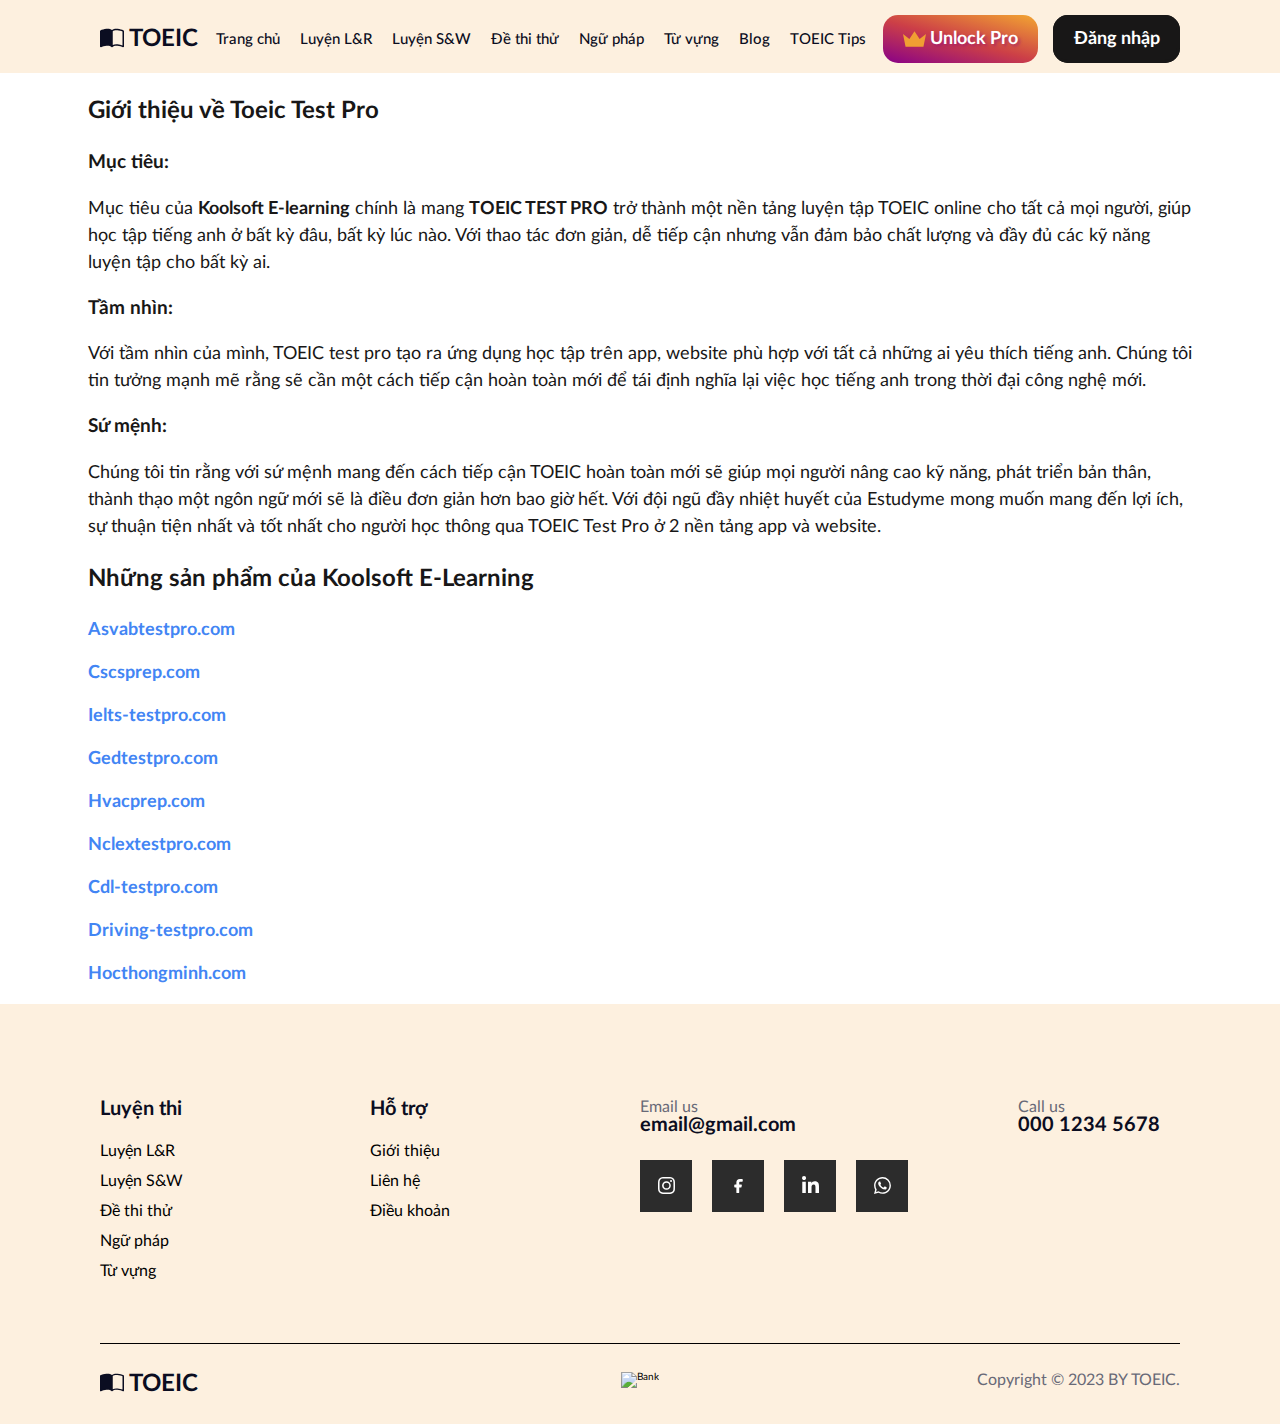
==== commit 25a47f59: "responsive && grammar && vocabulary" ====
--- a/aboutus.html
+++ b/aboutus.html
@@ -33,47 +33,91 @@
     <body>
         <header class="header">
             <div class="content nav-content">
-                <nav class="navbar">  
-                     <!--nav mobile-->
+                <nav class="navbar">
+                    <!--nav mobile-->
                     <label for="nav-mobile-input" class="nav_bars-btn">
-                        <svg xmlns="http://www.w3.org/2000/svg" viewBox="0 0 448 512"><!--! Font Awesome Pro 6.4.2 by @fontawesome - https://fontawesome.com License - https://fontawesome.com/license (Commercial License) Copyright 2023 Fonticons, Inc. --><path d="M0 96C0 78.3 14.3 64 32 64H416c17.7 0 32 14.3 32 32s-14.3 32-32 32H32C14.3 128 0 113.7 0 96zM0 256c0-17.7 14.3-32 32-32H416c17.7 0 32 14.3 32 32s-14.3 32-32 32H32c-17.7 0-32-14.3-32-32zM448 416c0 17.7-14.3 32-32 32H32c-17.7 0-32-14.3-32-32s14.3-32 32-32H416c17.7 0 32 14.3 32 32z"/></svg>
+                        <svg
+                            xmlns="http://www.w3.org/2000/svg"
+                            viewBox="0 0 448 512"
+                        >
+                            <!--! Font Awesome Pro 6.4.2 by @fontawesome - https://fontawesome.com License - https://fontawesome.com/license (Commercial License) Copyright 2023 Fonticons, Inc. -->
+                            <path
+                                d="M0 96C0 78.3 14.3 64 32 64H416c17.7 0 32 14.3 32 32s-14.3 32-32 32H32C14.3 128 0 113.7 0 96zM0 256c0-17.7 14.3-32 32-32H416c17.7 0 32 14.3 32 32s-14.3 32-32 32H32c-17.7 0-32-14.3-32-32zM448 416c0 17.7-14.3 32-32 32H32c-17.7 0-32-14.3-32-32s14.3-32 32-32H416c17.7 0 32 14.3 32 32z"
+                            />
+                        </svg>
                     </label>
-                    
-
-                    <input type="checkbox" id="nav-mobile-input" class="nav-input" value="" >
+
+                    <input
+                        type="checkbox"
+                        id="nav-mobile-input"
+                        class="nav-input"
+                        value=""
+                    />
 
                     <!--Nav_overlay-->
                     <label for="nav-mobile-input" class="nav_overlay"></label>
 
                     <nav class="nav-mobile">
                         <label for="nav-mobile-input" class="nav-mobile-close">
-                            <svg xmlns="http://www.w3.org/2000/svg" viewBox="0 0 352 512"><!-- Font Awesome Pro 5.15.4 by @fontawesome - https://fontawesome.com License - https://fontawesome.com/license (Commercial License) --><path d="M242.72 256l100.07-100.07c12.28-12.28 12.28-32.19 0-44.48l-22.24-22.24c-12.28-12.28-32.19-12.28-44.48 0L176 189.28 75.93 89.21c-12.28-12.28-32.19-12.28-44.48 0L9.21 111.45c-12.28 12.28-12.28 32.19 0 44.48L109.28 256 9.21 356.07c-12.28 12.28-12.28 32.19 0 44.48l22.24 22.24c12.28 12.28 32.2 12.28 44.48 0L176 322.72l100.07 100.07c12.28 12.28 32.2 12.28 44.48 0l22.24-22.24c12.28-12.28 12.28-32.19 0-44.48L242.72 256z"/></svg></label>
+                            <svg
+                                xmlns="http://www.w3.org/2000/svg"
+                                viewBox="0 0 352 512"
+                            >
+                                <!-- Font Awesome Pro 5.15.4 by @fontawesome - https://fontawesome.com License - https://fontawesome.com/license (Commercial License) -->
+                                <path
+                                    d="M242.72 256l100.07-100.07c12.28-12.28 12.28-32.19 0-44.48l-22.24-22.24c-12.28-12.28-32.19-12.28-44.48 0L176 189.28 75.93 89.21c-12.28-12.28-32.19-12.28-44.48 0L9.21 111.45c-12.28 12.28-12.28 32.19 0 44.48L109.28 256 9.21 356.07c-12.28 12.28-12.28 32.19 0 44.48l22.24 22.24c12.28 12.28 32.2 12.28 44.48 0L176 322.72l100.07 100.07c12.28 12.28 32.2 12.28 44.48 0l22.24-22.24c12.28-12.28 12.28-32.19 0-44.48L242.72 256z"
+                                />
+                            </svg>
+                        </label>
                         <ul class="nav-mobile-list">
                             <li>
-                                <a href="./index.html" class="item-nav-mobile">Trang&nbsp;chủ</a>
-                            </li>
-                            <li>
-                                <a href="#Luyen-L&R" class="item-nav-mobile">Luyện&nbsp;L&R</a>
-                            </li>
-                            <li>
-                                <a href="#Luyen-S&W" class="item-nav-mobile">Luyện&nbsp;S&W</a>
-                            </li>
-                            <li>
-                                <a href="#De-thi-thu" class="item-nav-mobile"
+                                <a href="./index.html" class="item-nav-mobile"
+                                    >Trang&nbsp;chủ</a
+                                >
+                            </li>
+                            <li>
+                                <a
+                                    href="./Listen_Reading.html"
+                                    class="item-nav-mobile"
+                                    >Luyện&nbsp;L&R</a
+                                >
+                            </li>
+                            <li>
+                                <a
+                                    href="./Speaking_Writing.html"
+                                    class="item-nav-mobile"
+                                    >Luyện&nbsp;S&W</a
+                                >
+                            </li>
+                            <li>
+                                <a
+                                    href="./Mock_exams.html"
+                                    class="item-nav-mobile"
                                     >Đề&nbsp;thi&nbsp;thử</a
                                 >
                             </li>
                             <li>
-                                <a href="#Ngu-phap" class="item-nav-mobile">Ngữ&nbsp;pháp</a>
-                            </li>
-                            <li>
-                                <a href="#Tu-vung" class="item-nav-mobile">Từ&nbsp;vựng</a>
+                                <a href="./grammar.html" class="item-nav-mobile"
+                                    >Ngữ&nbsp;pháp</a
+                                >
+                            </li>
+                            <li>
+                                <a href="./voca.html" class="item-nav-mobile"
+                                    >Từ&nbsp;vựng</a
+                                >
                             </li>
                             <li>
                                 <a href="#Blog" class="item-nav-mobile">Blog</a>
                             </li>
                             <li>
-                                <a href="#Tip" class="item-nav-mobile">TOEIC&nbsp;Tips</a>
+                                <a href="#Tip" class="item-nav-mobile"
+                                    >TOEIC&nbsp;Tips</a
+                                >
+                            </li>
+                            <li>
+                                <a href="./login.html" class="item-nav-mobile"
+                                    >Đăng&nbsp;nhập</a
+                                >
                             </li>
                         </ul>
                     </nav>
@@ -88,28 +132,34 @@
                             <p class="desc-Logo">TOEIC</p>
                         </a>
                     </div>
-                    
+
                     <!-- Navigation pc-->
                     <ul class="nav-items">
                         <li>
-                            <a href="./index.html" class="item">Trang&nbsp;chủ</a>
-                        </li>
-                        <li>
-                            <a href="#Luyen-L&R" class="item">Luyện&nbsp;L&R</a>
-                        </li>
-                        <li>
-                            <a href="#Luyen-S&W" class="item">Luyện&nbsp;S&W</a>
-                        </li>
-                        <li>
-                            <a href="#De-thi-thu" class="item"
+                            <a href="./index.html" class="item"
+                                >Trang&nbsp;chủ</a
+                            >
+                        </li>
+                        <li>
+                            <a href="./Listen_Reading.html" class="item"
+                                >Luyện&nbsp;L&R</a
+                            >
+                        </li>
+                        <li>
+                            <a href="./Speaking_Writing.html" class="item"
+                                >Luyện&nbsp;S&W</a
+                            >
+                        </li>
+                        <li>
+                            <a href="./Mock_exams.html" class="item"
                                 >Đề&nbsp;thi&nbsp;thử</a
                             >
                         </li>
                         <li>
-                            <a href="#Ngu-phap" class="item">Ngữ&nbsp;pháp</a>
-                        </li>
-                        <li>
-                            <a href="#Tu-vung" class="item">Từ&nbsp;vựng</a>
+                            <a href="./grammar.html" class="item">Ngữ&nbsp;pháp</a>
+                        </li>
+                        <li>
+                            <a href="./voca.html" class="item">Từ&nbsp;vựng</a>
                         </li>
                         <li>
                             <a href="#Blog" class="item">Blog</a>
@@ -118,7 +168,7 @@
                             <a href="#Tip" class="item">TOEIC&nbsp;Tips</a>
                         </li>
                     </ul>
-                    
+
                     <!-- Button -->
                     <div class="actions">
                         <a class="pro btn">
@@ -130,14 +180,12 @@
                                     d="m18 0 8 12 10-8-4 20H4L0 4l10 8 8-12z"
                                 ></path>
                             </svg>
-                            Unlock Pro
+                            <p>Unlock&nbsp;Pro</p>
                         </a>
-
                         <a href="./login.html" class="log btn">
-                            <p class="text">Đăng nhập</p>
+                            <p class="text">Đăng&nbsp;nhập</p>
                         </a>
                     </div>
-                   
                 </nav>
             </div>
         </header>
@@ -207,19 +255,25 @@
                         <h2 class="heading">Luyện&nbsp;thi</h2>
                         <ul class="list">
                             <li class="item">
-                                <a href="">Luyện&nbsp;L&R</a>
-                            </li>
-                            <li class="item">
-                                <a href="">Luyện&nbsp;S&W</a>
-                            </li>
-                            <li class="item">
-                                <a href="">Đề&nbsp;thi&nbsp;thử</a>
-                            </li>
-                            <li class="item">
-                                <a href="">Ngữ&nbsp;pháp</a>
-                            </li>
-                            <li class="item">
-                                <a href="">Từ&nbsp;vựng</a>
+                                <a href="./Listen_Reading.html"
+                                    >Luyện&nbsp;L&R</a
+                                >
+                            </li>
+                            <li class="item">
+                                <a href="./Speaking_Writing.html"
+                                    >Luyện&nbsp;S&W</a
+                                >
+                            </li>
+                            <li class="item">
+                                <a href="./Mock_exams.html"
+                                    >Đề&nbsp;thi&nbsp;thử</a
+                                >
+                            </li>
+                            <li class="item">
+                                <a href="./grammar.html">Ngữ&nbsp;pháp</a>
+                            </li>
+                            <li class="item">
+                                <a href="./voca.html">Từ&nbsp;vựng</a>
                             </li>
                         </ul>
                     </div>
@@ -354,5 +408,18 @@
                 </div>
             </div>
         </footer>
+        
+        <a href="#" class="btn-to-top">
+            <i class="fa-solid fa-jet-fighter-up"></i>
+        </a>
+
+        <!-- Nhúng Javascript -->
+        <script src="./assets/js/index.js"></script>
+        <!-- Nhúng Jquery -->
+        <script
+            src="https://code.jquery.com/jquery-3.7.0.min.js"
+            integrity="sha256-2Pmvv0kuTBOenSvLm6bvfBSSHrUJ+3A7x6P5Ebd07/g="
+            crossorigin="anonymous"
+        ></script>
     </body>
 </html>
--- a/assets/css/responsive.css
+++ b/assets/css/responsive.css
@@ -1,50 +1,50 @@
 /*Định dạng điện thoại*/
-.nav_bars-btn{
-    width:48px;
+.nav_bars-btn {
+    width: 48px;
     padding: 12px;
-    color:black;
+    color: black;
     display: none;
     align-items: center;
 }
-.nav_overlay{
-    position:fixed;
-    top:0;
-    right:0;
-    bottom:0;
-    left:0;
-    background-color: rgba(0,0,0,0.3);
-    display:none;
+.nav_overlay {
+    position: fixed;
+    top: 0;
+    right: 0;
+    bottom: 0;
+    left: 0;
+    background-color: rgba(0, 0, 0, 0.3);
+    display: none;
     animation: fakeIn linear 0.2s;
 }
 
-.nav-mobile{
-    position:fixed;
-    top:0;
-    left:0;
-    bottom:0;
-    width:310px;
+.nav-mobile {
+    position: fixed;
+    top: 0;
+    left: 0;
+    bottom: 0;
+    width: 310px;
     max-width: 100%;
     background-color: #fff;
     z-index: 1;
     transform: translateX(-100%);
-    opacity:0;
+    opacity: 0;
     transition: transform linear 0.2s, opacity linear 0.2s;
 }
 
-.nav-input{
+.nav-input {
     display:none;
 }
 
-.nav-input:checked ~ .nav_overlay{
-    display:block;
-}
-
-.nav-input:checked ~ .nav-mobile{
+.nav-input:checked ~ .nav_overlay {
+    display: block;
+}
+
+.nav-input:checked ~ .nav-mobile {
     transform: translateX(0%);
-    opacity:1;
-}
-
-.nav-mobile-list{
+    opacity: 1;
+}
+
+.nav-mobile-list {
     width: 100%;
     margin-top: 36px;
     box-sizing: border-box;
@@ -53,74 +53,199 @@
     line-height: 1.5;
 }
 
-.nav-mobile-close{
+.nav-mobile-close {
     width: 16px;
     position: absolute;
-    color:#666;
-    top:1rem;
-    right:1.5rem;
-
-}
-
-.item-nav-mobile{
+    color: #666;
+    top: 1rem;
+    right: 1.5rem;
+}
+
+.item-nav-mobile {
     text-decoration: none;
-    color:#181717;
-    display:block;
+    color: #181717;
+    display: block;
     padding: 8px 0;
     font-size: 1.8rem;
 }
 
-
-@keyframes fakeIn{
-    from{
-        opacity:0;
-    }
-    to{
-        opacity:1;
-    }
-}
-
-@media screen and (max-width: 1549px){
-    .sub-book2{
+@keyframes fakeIn {
+    from {
+        opacity: 0;
+    }
+    to {
+        opacity: 1;
+    }
+}
+
+@media screen and (max-width: 1549px) {
+    /* main index */
+    .sub-book2 {
+        display: none;
+    }
+
+    .sub-book1 {
+        display: none;
+    }
+}
+
+@media screen and (max-width: 1399px) {
+    /* main index function web*/
+    
+
+    .function_web .group-info {
+        display: block !important;
+    }
+
+    .function_web .web {
+        position: static !important;
+
+        width:100% !important;
+    }
+
+    .photo-left{
+        display:block;
+        width:100%;
+
+    }
+    .function_web .parent-info {
+        width: 100% !important;
+        display: flex;
+        flex-wrap: wrap;
+    }
+
+    .function_web .group-info .info {
+        width: 23% !important;
+        /* aspect-ratio: 5 / 4; Lấy tỉ lệ width / height là 5/4 -> Height là 240 */
+    }
+}
+
+@media screen and (max-width: 1279px) {
+    /* main contact */
+    .phr-gg-map {
+        display: none !important;
+    }
+}
+
+@media screen and (max-width: 1199px) {
+    /* main index function */
+
+    .function_web .parent-info {
+        flex-wrap: wrap !important;
+    }
+
+    .function_web .group-info .info {
+        width: 47% !important;
+    }
+}
+
+@media screen and (max-width: 1179px) {
+    /*header*/
+    .actions .pro.btn {
+        display: none;
+    }
+
+    .phara {
+        max-width: 1179px !important;
+    }
+
+    .head-actions{
+        flex-wrap: wrap;
+    }
+
+    .head .head-btn{
+        margin: 20px 10px 0px 0px !important;
+    }
+}
+
+@media screen and (max-width: 1112px) {
+    /* main index function */
+    .function_web .group-info .info {
+        width: 48% !important;
+    }
+    .function_web .parent-info {
+        flex-wrap: nowrap !important;
+    }
+}
+
+@media screen and (max-width: 1049px) {
+    .head .content {
+        justify-content: left !important;
+        display: flex;
+        flex-direction: column;
+    }
+
+    .head .info {
+        width: 100% !important;
+    }
+
+    .head {
+        padding: 40px 0px 110px 0px !important;
+    }
+
+    .photo {
+        margin-top: 50px !important;
+    }
+
+    .photo .row-2 .photo4 {
+        position: absolute;
+        left: 144px;
+        bottom: 50px;
+    }
+
+    .photo .row-2 .scoll-down {
+        position: absolute;
+        left: 380px !important;
+        right: auto !important;
+        bottom: 0;
+    }
+
+    /* Access (Đánh giá) */
+    .access {
+        margin-top: 40px !important;
+    }
+}
+
+@media screen and (max-width: 1039px) {
+    /*header*/
+    .actions .log.btn {
+        display: none;
+    }
+
+    .content.nav-content {
+        margin: 0 0 0 0;
+        padding: 0 !important;
+    }
+
+    .Logo-nav {
+        margin-left: 5%;
+    }
+    /* grammar */
+    .main-practice-list{
+        display:block !important;
+    }
+
+    .main-practice-list-view{
+        width:100% !important;
+        max-width: 100% !important;
+    }
+
+    .hinhqc{
         display:none;
     }
-}
-
-@media screen and (max-width: 1279px){
-    .phr-gg-map{
-        display:none !important; 
-    }
-}
-
-@media screen and (max-width: 1179px){
-    /*header*/
-    .pro.btn{
-        display:none;
-    }
-    
-    .phara{
-        max-width: 1179px !important;
-    }
-}
-
-@media screen and (max-width: 1039px){
-    /*header*/
-    .log.btn{
-        display:none;
-    }
-    
-    .content.nav-content{
-        margin: 0 0 0 5%;
-    }
-
+
+    .grammar-right{
+        width:100% !important;
+        max-width: 100% !important;
+    }
     /* main term */
-    .phara{
-        margin:0 !important;
-    }
-    
+    .phara {
+        margin: 0 !important;
+    }
+
     /*footer*/
-    .row.row-bottom{
-        display:block;
+    .row.row-bottom {
+        display: block;
     }
 
     .footer .row-top {
@@ -129,174 +254,425 @@
     }
 
     .row .column-1 {
-        width:50% !important; 
-        padding-left:17%;
+        width: 50% !important;
+        padding-left: 17%;
         margin-bottom: 10px;
     }
-    
+
     .row .column-2 {
-        width:50% !important;
-        padding-left:17%;
+        width: 50% !important;
+        padding-left: 17%;
     }
 
     .row .column-3 {
-        width:50% !important;
-        padding-left:17%;
-    }
-    
+        width: 50% !important;
+        padding-left: 17%;
+    }
+
     .row .column-4 {
-        width:50% !important;
-        padding-left:17%;
-    }
-}
-
-
-@media screen and (max-width: 999px){
+        width: 50% !important;
+        padding-left: 17%;
+    }
+}
+
+@media screen and (max-width: 1024px) {
+    /* main index comment */
+    .comments #list .comment {
+        width: calc(50vw - 100px) !important;
+    }
+
+    .comments .content {
+        padding: 0px 100px 0px 50px;
+    }
+    .comments #list {
+        height: 500px !important;
+    }
+
+    .comments .direction {
+        display: none;
+    }
+}
+
+@media screen and (max-width: 999px) {
     /*header*/
-    .header{
+    .header {
         z-index: 2;
         padding-top: 0 !important;
     }
 
-    .content.nav-content{
+    .content.nav-content {
         margin: 0 0 0 0;
     }
 
-    .navbar{
-        padding:0 !important;   
+    .Logo-nav {
+        margin-left: 0;
+    }
+
+    .navbar {
+        padding: 0 !important;
         justify-content: left !important;
     }
 
-    .content{
-        padding:0 14px !important;
+    .content {
+        padding: 0 14px !important;
     }
 
     .actions {
-        display:none !important;
-    }
-
-    .nav-items{
         display: none !important;
     }
-    
-    .nav_bars-btn{
-        display:block !important;
-        
+
+    .nav-items {
+        display: none !important;
+    }
+
+    .nav_bars-btn {
+        display: block !important;
     }
     /*Phần main login*/
-    .buttonlogin{
-        padding:7px 10px !important;
-    }
-
-    .signup-social{
-        width:62% !important;
-        padding:5px !important;
-    }
-
-    .email-call.call{
-        margin:0 ;
-    }
-    
+    .buttonlogin {
+        padding: 7px 10px !important;
+    }
+
+    .signup-social {
+        width: 62% !important;
+        padding: 5px !important;
+    }
+
+    .email-call.call {
+        margin: 0;
+    }
+
     /* footer */
-    .footer-Logo{
-        width:50% !important;
-    }
-    
-    .footer-bank{
-        width:50% !important;
-        text-align: right !important;
-    }
-    
-    .footer-copyright{
-        width:100% !important;
+    .footer-Logo {
+        width: 50% !important;
+    }
+
+    .footer-bank {
+
+        margin-top:10px !important;
+
+        width: 50% !important;
+        text-align: left !important;
+    }
+
+    .footer-copyright {
+        width: 100% !important;
         text-align: left !important;
         margin-top: 10px;
     }
 }
 
-@media screen and (max-width: 577px){
+@media screen and (max-width: 939px) {
+    #list_speaking > a{
+        width:45% !important;
+    }
+}
+
+@media screen and (max-width: 899px) {
+    /* main index comment */
+    .comments #list .comment {
+        width: calc(110vw - 80px) !important;
+    }
+
+    .comments #list {
+        height: 400px !important;
+    }
+
+    .comments #list .comment .obs::after {
+        width: 90% !important;
+        right: 26px !important;
+    }
+
+    .comments #list .comment .obs {
+        width: 90% !important;
+    }
+
+    /* main index function */
+    .function_web .parent-info {
+        flex-wrap: wrap !important;
+    }
+
+    .function_web .group-info .info {
+        width: 47% !important;
+    }
+}
+@media screen and (max-width: 771px) {
+    /* main index function */
+    .function_web .parent-info {
+        flex-wrap: wrap !important;
+    }
+
+    .function_web .group-info .info {
+        width: 100% !important;
+    }
+
+    .function_web .group-info .info {
+        margin: 30px 0px 0px 0px !important;
+    }
+
+    .test-item .info {
+        width: 100% !important;
+    }
+    /* Mock_exam */
+    .mock .mock-item{
+        width:100% !important;
+        flex-wrap: wrap;
+    }
+
+    .mock .test-item{
+        width:100% !important;
+    }
+}
+
+@media screen and (max-width: 697px) {
+    /* main index */
+    .why_choose .infos {
+        display: flex;
+        justify-content: left !important;
+        flex-wrap: wrap !important;
+    }
+
+    .why_choose .info {
+        width: 50% !important;
+        padding: 10px;
+        background-color: #434ec4;
+    }
+}
+
+@media screen and (max-width: 644px) {
+    .photo {
+        display: none !important;
+    }
+
+    .subcribe .heading-sub {
+        width: 100% !important;
+    }
+
+    .subcribe .desc-sub {
+        width: 100% !important;
+    }
+
+    .subcribe .form-group {
+        width: 100% !important;
+    }
+    
+    /* L & R */
+    .LR .courses .course{
+        width:100% !important;
+        height:50% !important;
+        margin-right: 30px;
+    }
+
+    /* S & W */
+    .to_test .content{
+        flex-wrap: wrap;
+    }
+
+    #list_speaking > a{
+        width:100% !important;
+    }
+
+    /* Mock_exam */
+    .mock .mock-item{
+        flex-wrap: wrap;
+    }
+}
+
+@media screen and (max-width: 614px) {
+    /* main index */
+    .subcribe .form-group {
+        display: flex;
+        flex-wrap: wrap;
+    }
+
+    .subcribe {
+        padding: 55px 0px 50px !important;
+    }
+}
+
+@media screen and (max-width: 597px) {
+    .comments #list {
+        height: 500px !important;
+    }
+
+    .comments #list .comment .obs {
+        width: 90% !important;
+    }
+}
+
+/* @media (min-width: 576px){
+    .function_web .group-info{
+    grid-template-rows: repeat(2, 1fr);
+    }
+} */
+
+@media screen and (max-width: 577px) {
+    /* vocabulary */
+    .wrap-list .list-left{
+        width: 100% !important;
+    }
+
+    .wrap-list .list-right{
+        width: 100% !important;
+    }
 
     /*footer*/
-    .footer{
+    .footer {
         padding-top: 45px !important;
     }
-    
-     .desc-email-call{
+
+    .desc-email-call {
         margin-top: 20px;
         margin-bottom: 10px;
     }
-    
+
     .row .column-1 {
-        padding-left:15px;
-    }
-    
+        padding-left: 15px;
+    }
+
     .row .column-2 {
-        padding-left:15px;
-    }
-    
-    .social-media .card{
-        display:none !important;
+        padding-left: 15px;
+    }
+
+    .social-media .card {
+        display: none !important;
     }
 
     .row .column-3 {
-        padding-left:15px;
-    }
-    
+        padding-left: 15px;
+    }
+
     .row .column-4 {
-        padding-left:15px;
-    }
-}
-
-@media screen and (max-width: 650px){
+        padding-left: 15px;
+    }
+}
+
+@media screen and (max-width: 650px) {
     /* main contact */
-    .input-contact input{
-        width:90% !important;
-    }
-
-    .input-contact textarea{
-        width:90% !important;
-    }
-
-    .khungtrai{
-        width:100% !important;
-    }
-    
-    .button-contact{
-        width:25% !important;
-    }
-}
-
-@media screen and (max-width: 429px){
-
+    .input-contact input {
+        width: 90% !important;
+    }
+
+    .input-contact textarea {
+        width: 90% !important;
+    }
+
+    .khungtrai {
+        width: 100% !important;
+    }
+
+    .button-contact {
+        width: 25% !important;
+    }
+    /* main index */
+    .function_web .func-btn {
+        width: 75% !important;
+    }
+}
+
+@media screen and (max-width: 429px) {
+    /* main login */
+
+    .signup-social {
+        width: 70% !important;
+    }
+
+    .buttonlogin {
+        width: 50% !important;
+    }
+
+    /* main index */
+    .head .head-actions {
+        display: flex;
+        flex-wrap: wrap;
+    }
+
+    .head .head-btn {
+        margin: 15px 10px 0px 0px !important;
+    }
+
+    .head {
+        padding: 10px 0px 110px 0px !important;
+    }
+    .subcribe .form-group .email-input {
+        width: 350px !important;
+    }
+
+    .test {
+        padding: 50px 0px 50px 0px !important;
+    }
+
+    .test .inf {
+        margin: 10px 0px 0px 50px !important;
+    }
+
+    .test .info .desc {
+        width: 65% !important;
+    }
+
+    .why_choose .info {
+        width: 100% !important;
+        padding: 15px !important;
+        background-color: #434ec4;
+    }
+
+    .why_choose {
+        background-color: #434ec4;
+        padding: 45px 0px !important;
+    }
+
+    .function_web {
+        background-color: #fdf0df;
+        padding: 20px 0 40px 0 !important;
+    }
+
+    .function_web .heading {
+        margin-top: 25px !important;
+    }
+
+    .function_web .func-btn {
+        width: 85% !important;
+    }
+
+    .comments {
+        padding: 65px 0px !important;
+    }
+
+    .comments #list .comment {
+        width: calc(100vw - 75px) !important;
+    }
+
+    /* L & R */
+    .LR .title{
+    font-size: 3.5rem !important;
+    }
+
+    /* mock */
+
+    .mock{
+        padding: 30px 10px !important;
+    }
     /* footer */
-    .row-top{
+    .row-top {
         display: flex;
         flex-direction: column;
-        
-    } 
-    
-    .footer .content{
+    }
+
+    .footer .content {
         margin: 0 !important;
     }
 
-    .footer .row-bottom{
+    .footer .row-bottom {
         flex-direction: column;
     }
 
-    .footer .row-bottom div{
+    .footer .row-bottom div {
         margin: 10px 15px;
     }
 }
 
-@media screen and (max-width: 429px){
-   /* main login */
-
-    .signup-social{
-        width:70% !important;
-    }
-
-    .buttonlogin{
-        width:50% !important;
-    }
-
-}+@media screen and (max-width: 375px) {
+    .comments #list .comment .info {
+        margin-left: -1px !important;
+    }
+}
--- a/assets/css/style.css
+++ b/assets/css/style.css
@@ -17,10 +17,11 @@
 
 /* ===== Common ===== */
 .content {
-    width: 90%;
+    width: 1440px;
     max-width: 100%;
     margin-left: auto;
     margin-right: auto;
+    padding: 0px 100px;
 }
 
 a {
@@ -155,12 +156,6 @@
     color: #181717;
 }
 
-.title {
-    color: var(--font-color);
-    font-size: 6.2rem;
-    font-weight: 900;
-}
-
 /* =============== main =============== */
 /* ====== head ====== */
 /* Nội dung */
@@ -170,6 +165,12 @@
     padding: 95px 0px 110px 0px;
 }
 
+.head .title {
+    color: var(--font-color);
+    font-size: 6.2rem;
+    font-weight: 900;
+}
+
 .head .content {
     display: flex;
     justify-content: space-between;
@@ -321,81 +322,101 @@
     margin-bottom: 70px;
 }
 
-.test .info {
-    padding: 30px;
+.test-item {
+    margin: 0 auto;
     position: relative;
-}
-
-.test .inf {
-    margin: 10px 0px 0px 110px;
-}
-
-.test .info .test_title {
-    color: var(--color);
-    font-size: 2.2rem;
-    font-style: normal;
-    font-weight: 700;
-}
-
-.test .info .desc {
-    margin-top: 5px;
-    color: #686977;
-    font-size: 1.5rem;
-    font-weight: 400;
-    width: 50%;
-    line-height: 155.556%;
-}
-
-.test .info .test-btn {
-    margin: 10px 0px 0px 0px;
-}
-
-.test .img {
-    margin: 0 auto;
+    width: 80%;
+    height: 180px;
+    overflow: hidden;
+    border-radius: 16px;
+}
+
+.test-item:not(:first-of-type) {
+    margin-top: 50px;
+}
+
+.test-item .img-test {
+    z-index: -1;
     position: absolute;
-    z-index: -1;
-    inset: 0;
-    height: 180px;
-    min-width: 80%;
-    max-width: 80%;
+    inset: 0px;
+    min-width: 100%;
+    max-width: 100%;
     min-height: 100%;
     max-height: 100%;
-    overflow: hidden;
-    border-radius: 15px;
     object-fit: cover;
     object-position: right center;
 }
 
-.test .mini-full-test {
-    margin-top: 40px;
-}
-
-.test .mini-full-test .test_title,
-.test .mini-full-test .desc {
+.test-item .info {
+    z-index: 1;
+    padding: 20px;
+    width: 60%;
+}
+
+.test-item .info .title-item {
     color: #fff;
-}
-
-.test .mini-full-test .text {
+    font-size: 3rem;
+    font-weight: 900;
+}
+
+.title + .test-item .info .title-item {
     color: #000;
 }
 
-.test .mini-full-test .log {
+.test-item .info .desc {
+    margin-top: 10px;
+    font-size: 1.5rem;
+    color: #fff;
+    overflow: hidden;
+    display: -webkit-box;
+    -webkit-box-orient: vertical;
+    -webkit-line-clamp: 3;
+}
+
+.title + .test-item .info .desc {
+    color: #000;
+}
+
+.test-item .to-test-btn {
+    display: flex;
+    justify-content: flex-start;
+}
+
+.test-item .to-test-btn .text {
+    color: #000;
+}
+
+.title + .test-item .to-test-btn .text {
+    color: #fff;
+}
+
+.test-item .to-test-btn .log {
     background-color: #fdf0df;
     outline: 3px #fdf0df solid;
 }
 
-.test .mini-full-test .log:hover {
+.title + .test-item .to-test-btn .log {
+    background-color: #000;
+    outline: 3px #000f solid;
+}
+
+.test-item .to-test-btn .log:hover {
     background-color: transparent;
 }
 
-.test .mini-full-test .log:hover .text {
+.test-item .to-test-btn .log:hover .text {
     color: #fff;
+}
+
+.title + .test-item .to-test-btn .log:hover .text {
+    color: #000;
 }
 
 /* ====== Function Web ====== */
 .function_web {
     background-color: #fdf0df;
     padding: 50px 0px;
+    flex-wrap: wrap;
 }
 
 .function_web .heading {
@@ -406,20 +427,33 @@
 }
 
 .function_web .web {
-    width: 50%;
+    width: 900px;
     object-fit: cover;
+    position:absolute;
+    left:-60px;
+}
+
+.photo-left{
+    width:50%;
 }
 
 .function_web .group-info {
     display: flex;
 }
+
+.function_web .parent-info {
+    width:60%;
+    display: flex;
+    flex-wrap: wrap;
+}
+
 
 .function_web .group-info .info {
     padding: 20px;
     background-color: #fff;
     border-radius: 20px;
-    width: 300px;
-    aspect-ratio: 5 / 4; /* Lấy tỉ lệ width / height là 5/4 -> Height là 240 */
+    width: 46%;
+    /* aspect-ratio: 5 / 4; Lấy tỉ lệ width / height là 5/4 -> Height là 240 */
     box-shadow: 0 6px 10px rgba(218, 220, 237, 0.5);
     margin: 30px 20px 0px 0px;
     transition: 1s ease;
@@ -779,7 +813,6 @@
 
 .footer .row {
     display: flex;
-    
 }
 
 .footer .heading {
@@ -793,7 +826,7 @@
     padding-bottom: 14px;
 }
 
-.list .item a{
+.list .item a {
     font-size: 1.6rem !important;
     color: #000 !important;
     text-decoration: none;
@@ -806,32 +839,32 @@
 }
 
 .row .column-1 {
-    width:25%;
+    width: 25%;
 }
 
 .row .column-2 {
-    width:25%;
+    width: 25%;
 }
 
 .row .column-3 {
-    width:35%;
+    width: 35%;
 }
 
 .row .column-4 {
-    width:15%;
-}
-
-.footer-Logo{
-    width:33.33%;
-}
-
-.footer-bank{
-    width:33.33% ;
+    width: 15%;
+}
+
+.footer-Logo {
+    width: 33.33%;
+}
+
+.footer-bank {
+    width: 33.33%;
     text-align: center;
 }
 
-.footer-copyright{
-    width:33.33%;
+.footer-copyright {
+    width: 33.33%;
     text-align: right;
 }
 .footer .row-top {
